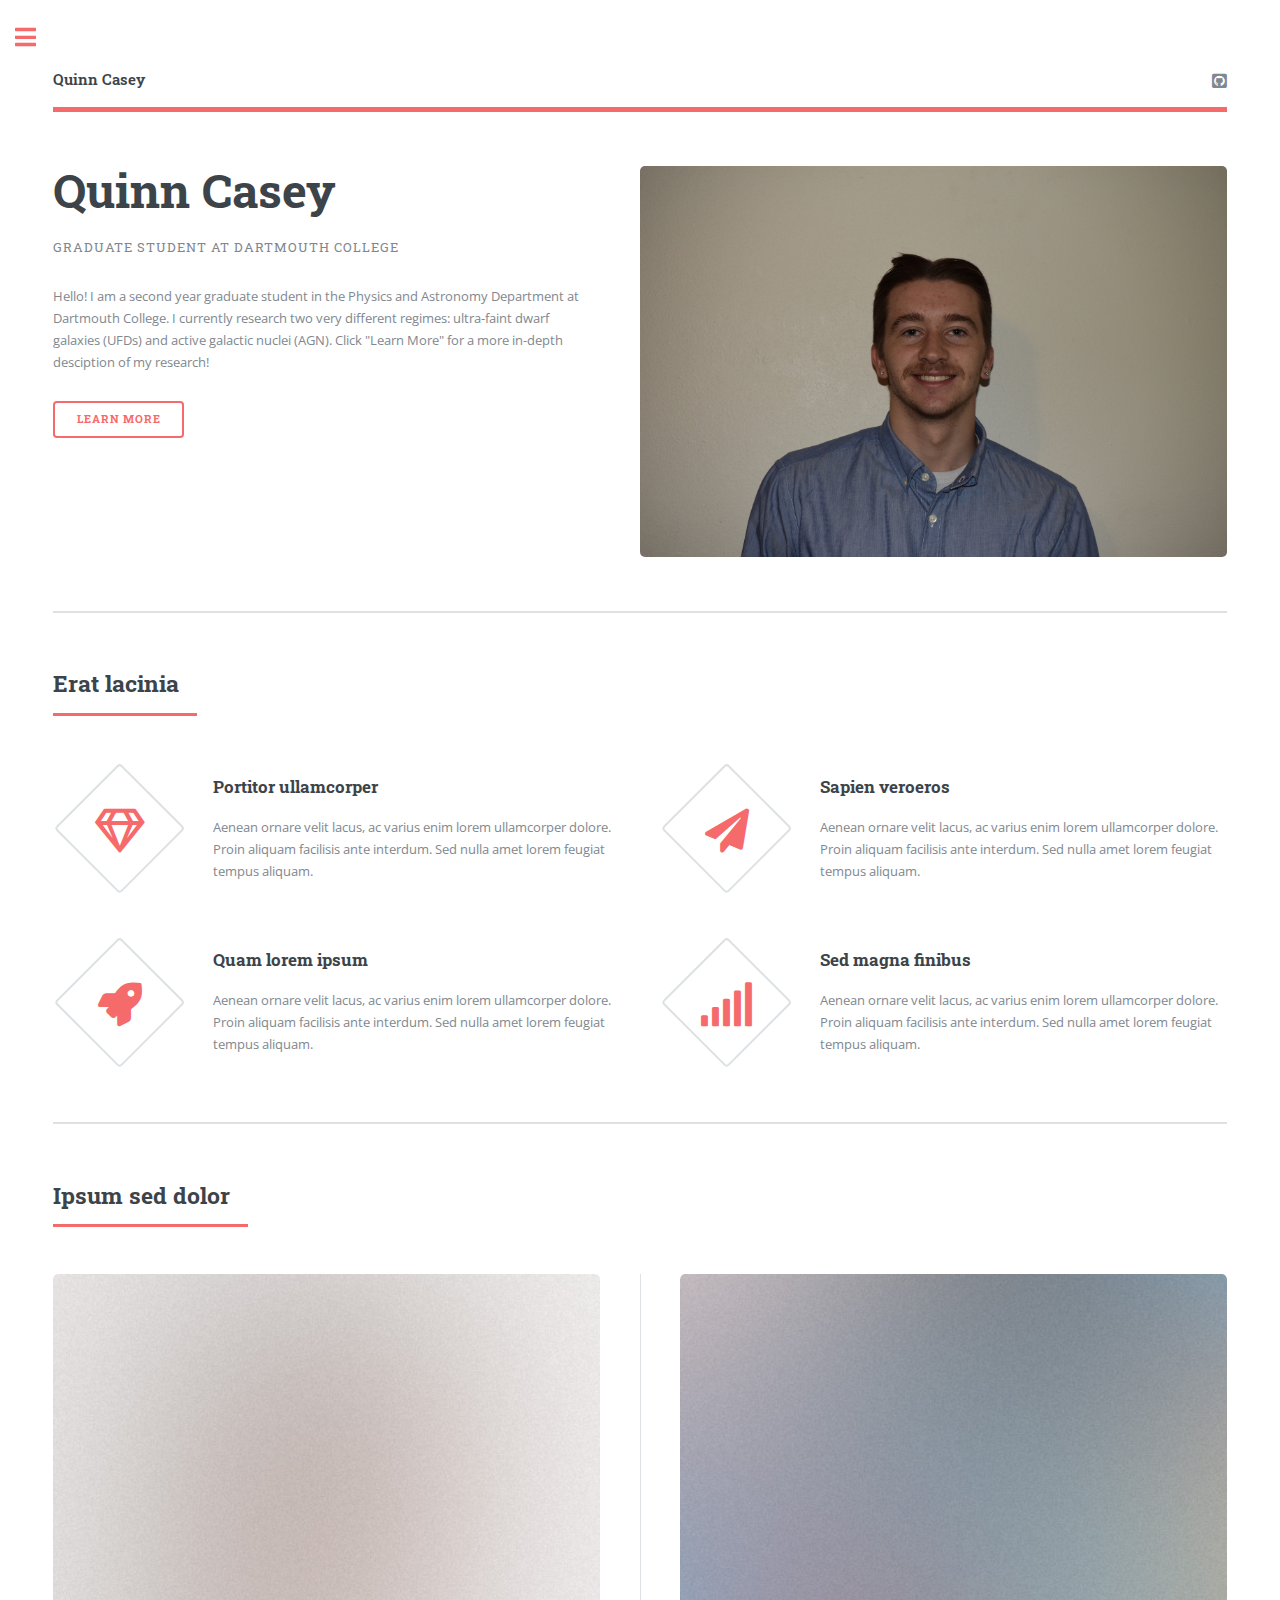
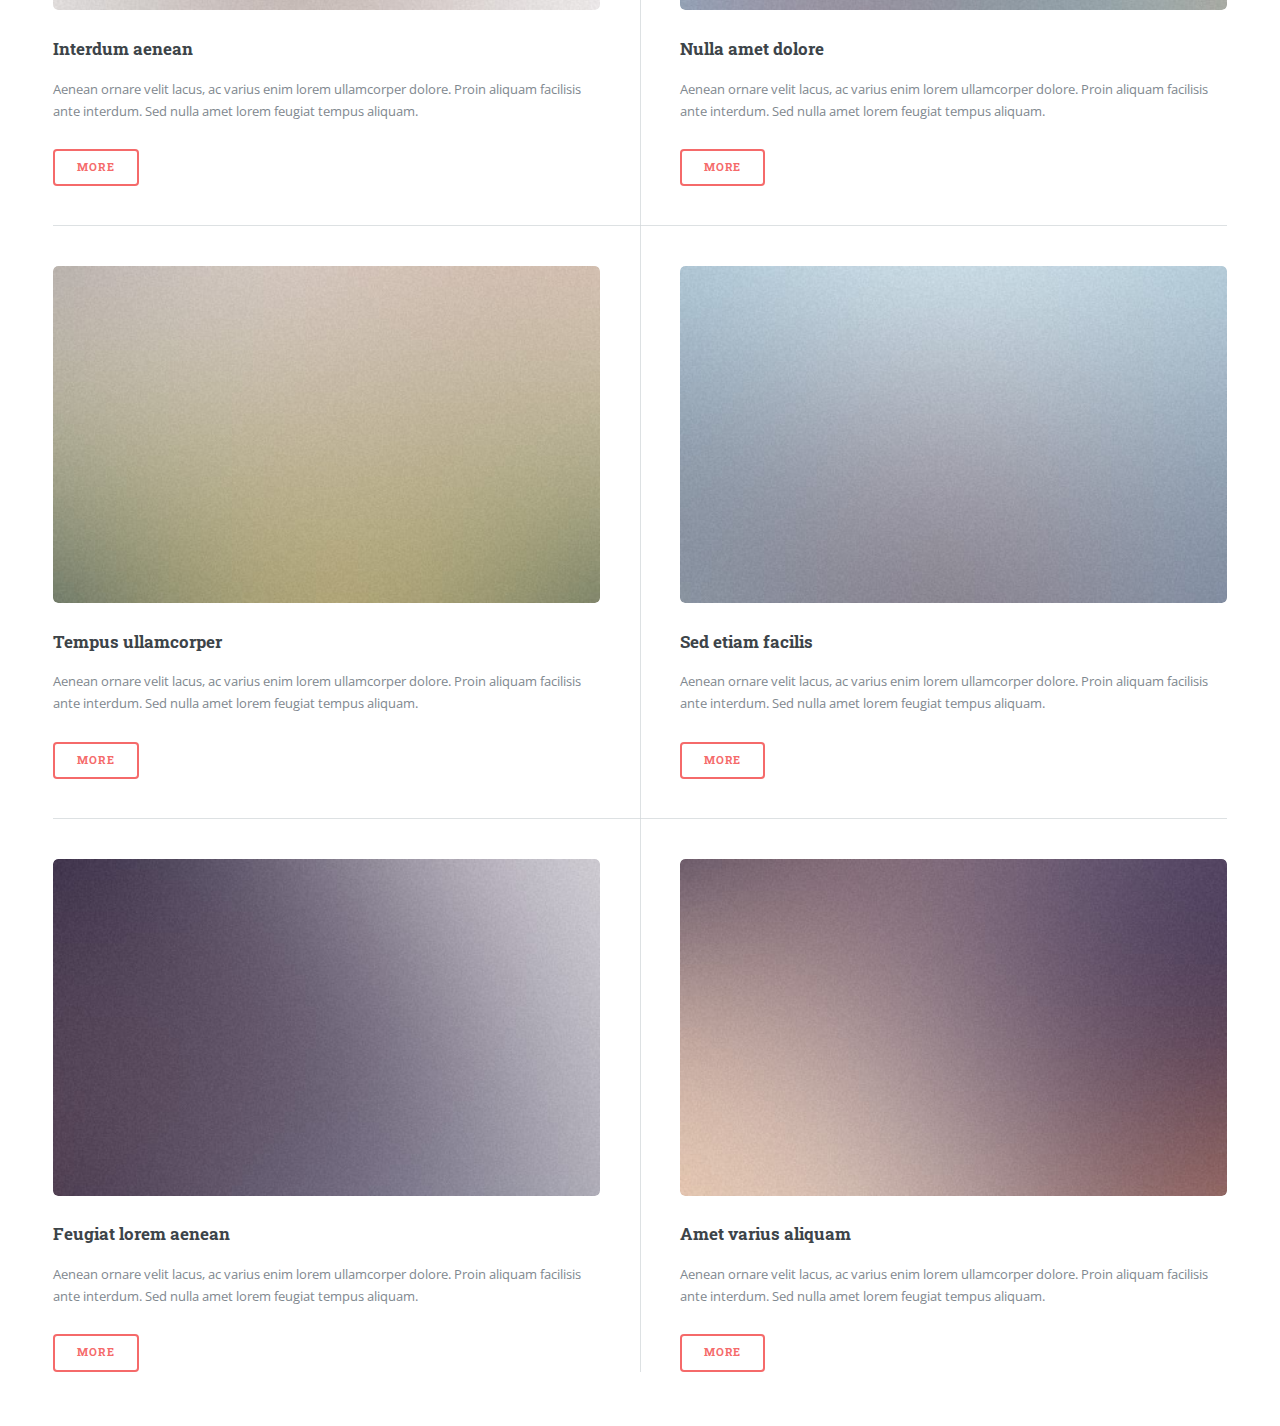
==== index.html @ 7b99c4bc "social buttons" ====
<!DOCTYPE HTML>
<!--
	Editorial by HTML5 UP
	html5up.net | @ajlkn
	Free for personal and commercial use under the CCA 3.0 license (html5up.net/license)
-->
<html>
	<head>
		<title>Editorial by HTML5 UP</title>
		<meta charset="utf-8" />
		<meta name="viewport" content="width=device-width, initial-scale=1, user-scalable=no" />
		<link rel="stylesheet" href="assets/css/main.css" />
	</head>
	<body class="is-preload">

		<!-- Wrapper -->
			<div id="wrapper">

				<!-- Main -->
					<div id="main">
						<div class="inner">

							<!-- Header -->
								<header id="header">
									<a href="index.html" class="logo"><strong>Quinn Casey</strong> </a>
									<ul class="icons">
										<li><a href="#" class="icon brands fa-github-square"><span class="label">Github</span></a></li>
									</ul>
								</header>

							<!-- Banner -->
								<section id="banner">
									<div class="content">
										<header>
											<h1>Quinn Casey<br />
											</h1>
											<p>Graduate Student at Dartmouth College</p>
										</header>
										<p>Hello! I am a second year graduate student in the Physics and Astronomy Department at Dartmouth College. I currently research two very different regimes: ultra-faint dwarf galaxies (UFDs) and active galactic nuclei (AGN). Click "Learn More" for a more in-depth desciption of my research!</p>
										<ul class="actions">
											<li><a href="#" class="button big">Learn More</a></li>
										</ul>
									</div>
									<span class="image object">
										<img src="images/DSC_0026.JPG" alt="" />
									</span>
								</section>

							<!-- Section -->
								<section>
									<header class="major">
										<h2>Erat lacinia</h2>
									</header>
									<div class="features">
										<article>
											<span class="icon fa-gem"></span>
											<div class="content">
												<h3>Portitor ullamcorper</h3>
												<p>Aenean ornare velit lacus, ac varius enim lorem ullamcorper dolore. Proin aliquam facilisis ante interdum. Sed nulla amet lorem feugiat tempus aliquam.</p>
											</div>
										</article>
										<article>
											<span class="icon solid fa-paper-plane"></span>
											<div class="content">
												<h3>Sapien veroeros</h3>
												<p>Aenean ornare velit lacus, ac varius enim lorem ullamcorper dolore. Proin aliquam facilisis ante interdum. Sed nulla amet lorem feugiat tempus aliquam.</p>
											</div>
										</article>
										<article>
											<span class="icon solid fa-rocket"></span>
											<div class="content">
												<h3>Quam lorem ipsum</h3>
												<p>Aenean ornare velit lacus, ac varius enim lorem ullamcorper dolore. Proin aliquam facilisis ante interdum. Sed nulla amet lorem feugiat tempus aliquam.</p>
											</div>
										</article>
										<article>
											<span class="icon solid fa-signal"></span>
											<div class="content">
												<h3>Sed magna finibus</h3>
												<p>Aenean ornare velit lacus, ac varius enim lorem ullamcorper dolore. Proin aliquam facilisis ante interdum. Sed nulla amet lorem feugiat tempus aliquam.</p>
											</div>
										</article>
									</div>
								</section>

							<!-- Section -->
								<section>
									<header class="major">
										<h2>Ipsum sed dolor</h2>
									</header>
									<div class="posts">
										<article>
											<a href="#" class="image"><img src="images/pic01.jpg" alt="" /></a>
											<h3>Interdum aenean</h3>
											<p>Aenean ornare velit lacus, ac varius enim lorem ullamcorper dolore. Proin aliquam facilisis ante interdum. Sed nulla amet lorem feugiat tempus aliquam.</p>
											<ul class="actions">
												<li><a href="#" class="button">More</a></li>
											</ul>
										</article>
										<article>
											<a href="#" class="image"><img src="images/pic02.jpg" alt="" /></a>
											<h3>Nulla amet dolore</h3>
											<p>Aenean ornare velit lacus, ac varius enim lorem ullamcorper dolore. Proin aliquam facilisis ante interdum. Sed nulla amet lorem feugiat tempus aliquam.</p>
											<ul class="actions">
												<li><a href="#" class="button">More</a></li>
											</ul>
										</article>
										<article>
											<a href="#" class="image"><img src="images/pic03.jpg" alt="" /></a>
											<h3>Tempus ullamcorper</h3>
											<p>Aenean ornare velit lacus, ac varius enim lorem ullamcorper dolore. Proin aliquam facilisis ante interdum. Sed nulla amet lorem feugiat tempus aliquam.</p>
											<ul class="actions">
												<li><a href="#" class="button">More</a></li>
											</ul>
										</article>
										<article>
											<a href="#" class="image"><img src="images/pic04.jpg" alt="" /></a>
											<h3>Sed etiam facilis</h3>
											<p>Aenean ornare velit lacus, ac varius enim lorem ullamcorper dolore. Proin aliquam facilisis ante interdum. Sed nulla amet lorem feugiat tempus aliquam.</p>
											<ul class="actions">
												<li><a href="#" class="button">More</a></li>
											</ul>
										</article>
										<article>
											<a href="#" class="image"><img src="images/pic05.jpg" alt="" /></a>
											<h3>Feugiat lorem aenean</h3>
											<p>Aenean ornare velit lacus, ac varius enim lorem ullamcorper dolore. Proin aliquam facilisis ante interdum. Sed nulla amet lorem feugiat tempus aliquam.</p>
											<ul class="actions">
												<li><a href="#" class="button">More</a></li>
											</ul>
										</article>
										<article>
											<a href="#" class="image"><img src="images/pic06.jpg" alt="" /></a>
											<h3>Amet varius aliquam</h3>
											<p>Aenean ornare velit lacus, ac varius enim lorem ullamcorper dolore. Proin aliquam facilisis ante interdum. Sed nulla amet lorem feugiat tempus aliquam.</p>
											<ul class="actions">
												<li><a href="#" class="button">More</a></li>
											</ul>
										</article>
									</div>
								</section>

						</div>
					</div>

				<!-- Sidebar -->
					<div id="sidebar">
						<div class="inner">

							<!-- Search -->
								<section id="search" class="alt">
									<form method="post" action="#">
										<input type="text" name="query" id="query" placeholder="Search" />
									</form>
								</section>

							<!-- Menu -->
								<nav id="menu">
									<header class="major">
										<h2>Menu</h2>
									</header>
									<ul>
										<li><a href="index.html">Homepage</a></li>
										<li><a href="generic.html">Generic</a></li>
										<li><a href="elements.html">Elements</a></li>
										<li>
											<span class="opener">Submenu</span>
											<ul>
												<li><a href="#">Lorem Dolor</a></li>
												<li><a href="#">Ipsum Adipiscing</a></li>
												<li><a href="#">Tempus Magna</a></li>
												<li><a href="#">Feugiat Veroeros</a></li>
											</ul>
										</li>
										<li><a href="#">Etiam Dolore</a></li>
										<li><a href="#">Adipiscing</a></li>
										<li>
											<span class="opener">Another Submenu</span>
											<ul>
												<li><a href="#">Lorem Dolor</a></li>
												<li><a href="#">Ipsum Adipiscing</a></li>
												<li><a href="#">Tempus Magna</a></li>
												<li><a href="#">Feugiat Veroeros</a></li>
											</ul>
										</li>
										<li><a href="#">Maximus Erat</a></li>
										<li><a href="#">Sapien Mauris</a></li>
										<li><a href="#">Amet Lacinia</a></li>
									</ul>
								</nav>

							<!-- Section -->
								<section>
									<header class="major">
										<h2>Ante interdum</h2>
									</header>
									<div class="mini-posts">
										<article>
											<a href="#" class="image"><img src="images/pic07.jpg" alt="" /></a>
											<p>Aenean ornare velit lacus, ac varius enim lorem ullamcorper dolore aliquam.</p>
										</article>
										<article>
											<a href="#" class="image"><img src="images/pic08.jpg" alt="" /></a>
											<p>Aenean ornare velit lacus, ac varius enim lorem ullamcorper dolore aliquam.</p>
										</article>
										<article>
											<a href="#" class="image"><img src="images/pic09.jpg" alt="" /></a>
											<p>Aenean ornare velit lacus, ac varius enim lorem ullamcorper dolore aliquam.</p>
										</article>
									</div>
									<ul class="actions">
										<li><a href="#" class="button">More</a></li>
									</ul>
								</section>

							<!-- Section -->
								<section>
									<header class="major">
										<h2>Get in touch</h2>
									</header>
									<p>Sed varius enim lorem ullamcorper dolore aliquam aenean ornare velit lacus, ac varius enim lorem ullamcorper dolore. Proin sed aliquam facilisis ante interdum. Sed nulla amet lorem feugiat tempus aliquam.</p>
									<ul class="contact">
										<li class="icon solid fa-envelope"><a href="#">information@untitled.tld</a></li>
										<li class="icon solid fa-phone">(000) 000-0000</li>
										<li class="icon solid fa-home">1234 Somewhere Road #8254<br />
										Nashville, TN 00000-0000</li>
									</ul>
								</section>

							<!-- Footer -->
								<footer id="footer">
									<p class="copyright">&copy; Untitled. All rights reserved. Demo Images: <a href="https://unsplash.com">Unsplash</a>. Design: <a href="https://html5up.net">HTML5 UP</a>.</p>
								</footer>

						</div>
					</div>

			</div>

		<!-- Scripts -->
			<script src="assets/js/jquery.min.js"></script>
			<script src="assets/js/browser.min.js"></script>
			<script src="assets/js/breakpoints.min.js"></script>
			<script src="assets/js/util.js"></script>
			<script src="assets/js/main.js"></script>

	</body>
</html>
---- assets/css/main.css ----
@import url(fontawesome-all.min.css);
@import url("https://fonts.googleapis.com/css?family=Open+Sans:400,600,400italic,600italic|Roboto+Slab:400,700");
/*
	Editorial by HTML5 UP
	html5up.net | @ajlkn
	Free for personal and commercial use under the CCA 3.0 license (html5up.net/license)
*/
html, body, div, span, applet, object,
iframe, h1, h2, h3, h4, h5, h6, p, blockquote,
pre, a, abbr, acronym, address, big, cite,
code, del, dfn, em, img, ins, kbd, q, s, samp,
small, strike, strong, sub, sup, tt, var, b,
u, i, center, dl, dt, dd, ol, ul, li, fieldset,
form, label, legend, table, caption, tbody,
tfoot, thead, tr, th, td, article, aside,
canvas, details, embed, figure, figcaption,
footer, header, hgroup, menu, nav, output, ruby,
section, summary, time, mark, audio, video {
  margin: 0;
  padding: 0;
  border: 0;
  font-size: 100%;
  font: inherit;
  vertical-align: baseline; }

article, aside, details, figcaption, figure,
footer, header, hgroup, menu, nav, section {
  display: block; }

body {
  line-height: 1; }

ol, ul {
  list-style: none; }

blockquote, q {
  quotes: none; }
  blockquote:before, blockquote:after, q:before, q:after {
    content: '';
    content: none; }

table {
  border-collapse: collapse;
  border-spacing: 0; }

body {
  -webkit-text-size-adjust: none; }

mark {
  background-color: transparent;
  color: inherit; }

input::-moz-focus-inner {
  border: 0;
  padding: 0; }

input, select, textarea {
  -moz-appearance: none;
  -webkit-appearance: none;
  -ms-appearance: none;
  appearance: none; }

/* Basic */
@-ms-viewport {
  width: device-width; }

body {
  -ms-overflow-style: scrollbar; }

@media screen and (max-width: 480px) {
  html, body {
    min-width: 320px; } }

html {
  box-sizing: border-box; }

*, *:before, *:after {
  box-sizing: inherit; }

body {
  background: #ffffff; }
  body.is-preload *, body.is-preload *:before, body.is-preload *:after, body.is-resizing *, body.is-resizing *:before, body.is-resizing *:after {
    -moz-animation: none !important;
    -webkit-animation: none !important;
    -ms-animation: none !important;
    animation: none !important;
    -moz-transition: none !important;
    -webkit-transition: none !important;
    -ms-transition: none !important;
    transition: none !important; }

/* Type */
body, input, select, textarea {
  color: #7f888f;
  font-family: "Open Sans", sans-serif;
  font-size: 13pt;
  font-weight: 400;
  line-height: 1.65; }
  @media screen and (max-width: 1680px) {
    body, input, select, textarea {
      font-size: 11pt; } }
  @media screen and (max-width: 1280px) {
    body, input, select, textarea {
      font-size: 10pt; } }
  @media screen and (max-width: 360px) {
    body, input, select, textarea {
      font-size: 9pt; } }

a {
  -moz-transition: color 0.2s ease-in-out, border-bottom-color 0.2s ease-in-out;
  -webkit-transition: color 0.2s ease-in-out, border-bottom-color 0.2s ease-in-out;
  -ms-transition: color 0.2s ease-in-out, border-bottom-color 0.2s ease-in-out;
  transition: color 0.2s ease-in-out, border-bottom-color 0.2s ease-in-out;
  border-bottom: dotted 1px;
  color: #f56a6a;
  text-decoration: none; }
  a:hover {
    border-bottom-color: #f56a6a;
    color: #f56a6a !important; }
    a:hover strong {
      color: inherit; }

strong, b {
  color: #3d4449;
  font-weight: 600; }

em, i {
  font-style: italic; }

p {
  margin: 0 0 2em 0; }

h1, h2, h3, h4, h5, h6 {
  color: #3d4449;
  font-family: "Roboto Slab", serif;
  font-weight: 700;
  line-height: 1.5;
  margin: 0 0 1em 0; }
  h1 a, h2 a, h3 a, h4 a, h5 a, h6 a {
    color: inherit;
    text-decoration: none;
    border-bottom: 0; }

h1 {
  font-size: 4em;
  margin: 0 0 0.5em 0;
  line-height: 1.3; }

h2 {
  font-size: 1.75em; }

h3 {
  font-size: 1.25em; }

h4 {
  font-size: 1.1em; }

h5 {
  font-size: 0.9em; }

h6 {
  font-size: 0.7em; }

@media screen and (max-width: 1680px) {
  h1 {
    font-size: 3.5em; } }

@media screen and (max-width: 980px) {
  h1 {
    font-size: 3.25em; } }

@media screen and (max-width: 736px) {
  h1 {
    font-size: 2em;
    line-height: 1.4; }
  h2 {
    font-size: 1.5em; } }

sub {
  font-size: 0.8em;
  position: relative;
  top: 0.5em; }

sup {
  font-size: 0.8em;
  position: relative;
  top: -0.5em; }

blockquote {
  border-left: solid 3px rgba(210, 215, 217, 0.75);
  font-style: italic;
  margin: 0 0 2em 0;
  padding: 0.5em 0 0.5em 2em; }

code {
  background: rgba(230, 235, 237, 0.25);
  border-radius: 0.375em;
  border: solid 1px rgba(210, 215, 217, 0.75);
  font-family: "Courier New", monospace;
  font-size: 0.9em;
  margin: 0 0.25em;
  padding: 0.25em 0.65em; }

pre {
  -webkit-overflow-scrolling: touch;
  font-family: "Courier New", monospace;
  font-size: 0.9em;
  margin: 0 0 2em 0; }
  pre code {
    display: block;
    line-height: 1.75;
    padding: 1em 1.5em;
    overflow-x: auto; }

hr {
  border: 0;
  border-bottom: solid 1px rgba(210, 215, 217, 0.75);
  margin: 2em 0; }
  hr.major {
    margin: 3em 0; }

.align-left {
  text-align: left; }

.align-center {
  text-align: center; }

.align-right {
  text-align: right; }

/* Row */
.row {
  display: flex;
  flex-wrap: wrap;
  box-sizing: border-box;
  align-items: stretch; }
  .row > * {
    box-sizing: border-box; }
  .row.gtr-uniform > * > :last-child {
    margin-bottom: 0; }
  .row.aln-left {
    justify-content: flex-start; }
  .row.aln-center {
    justify-content: center; }
  .row.aln-right {
    justify-content: flex-end; }
  .row.aln-top {
    align-items: flex-start; }
  .row.aln-middle {
    align-items: center; }
  .row.aln-bottom {
    align-items: flex-end; }
  .row > .imp {
    order: -1; }
  .row > .col-1 {
    width: 8.33333%; }
  .row > .off-1 {
    margin-left: 8.33333%; }
  .row > .col-2 {
    width: 16.66667%; }
  .row > .off-2 {
    margin-left: 16.66667%; }
  .row > .col-3 {
    width: 25%; }
  .row > .off-3 {
    margin-left: 25%; }
  .row > .col-4 {
    width: 33.33333%; }
  .row > .off-4 {
    margin-left: 33.33333%; }
  .row > .col-5 {
    width: 41.66667%; }
  .row > .off-5 {
    margin-left: 41.66667%; }
  .row > .col-6 {
    width: 50%; }
  .row > .off-6 {
    margin-left: 50%; }
  .row > .col-7 {
    width: 58.33333%; }
  .row > .off-7 {
    margin-left: 58.33333%; }
  .row > .col-8 {
    width: 66.66667%; }
  .row > .off-8 {
    margin-left: 66.66667%; }
  .row > .col-9 {
    width: 75%; }
  .row > .off-9 {
    margin-left: 75%; }
  .row > .col-10 {
    width: 83.33333%; }
  .row > .off-10 {
    margin-left: 83.33333%; }
  .row > .col-11 {
    width: 91.66667%; }
  .row > .off-11 {
    margin-left: 91.66667%; }
  .row > .col-12 {
    width: 100%; }
  .row > .off-12 {
    margin-left: 100%; }
  .row.gtr-0 {
    margin-top: 0;
    margin-left: 0em; }
    .row.gtr-0 > * {
      padding: 0 0 0 0em; }
    .row.gtr-0.gtr-uniform {
      margin-top: 0em; }
      .row.gtr-0.gtr-uniform > * {
        padding-top: 0em; }
  .row.gtr-25 {
    margin-top: 0;
    margin-left: -0.375em; }
    .row.gtr-25 > * {
      padding: 0 0 0 0.375em; }
    .row.gtr-25.gtr-uniform {
      margin-top: -0.375em; }
      .row.gtr-25.gtr-uniform > * {
        padding-top: 0.375em; }
  .row.gtr-50 {
    margin-top: 0;
    margin-left: -0.75em; }
    .row.gtr-50 > * {
      padding: 0 0 0 0.75em; }
    .row.gtr-50.gtr-uniform {
      margin-top: -0.75em; }
      .row.gtr-50.gtr-uniform > * {
        padding-top: 0.75em; }
  .row {
    margin-top: 0;
    margin-left: -1.5em; }
    .row > * {
      padding: 0 0 0 1.5em; }
    .row.gtr-uniform {
      margin-top: -1.5em; }
      .row.gtr-uniform > * {
        padding-top: 1.5em; }
  .row.gtr-150 {
    margin-top: 0;
    margin-left: -2.25em; }
    .row.gtr-150 > * {
      padding: 0 0 0 2.25em; }
    .row.gtr-150.gtr-uniform {
      margin-top: -2.25em; }
      .row.gtr-150.gtr-uniform > * {
        padding-top: 2.25em; }
  .row.gtr-200 {
    margin-top: 0;
    margin-left: -3em; }
    .row.gtr-200 > * {
      padding: 0 0 0 3em; }
    .row.gtr-200.gtr-uniform {
      margin-top: -3em; }
      .row.gtr-200.gtr-uniform > * {
        padding-top: 3em; }
  @media screen and (max-width: 1680px) {
    .row {
      display: flex;
      flex-wrap: wrap;
      box-sizing: border-box;
      align-items: stretch; }
      .row > * {
        box-sizing: border-box; }
      .row.gtr-uniform > * > :last-child {
        margin-bottom: 0; }
      .row.aln-left {
        justify-content: flex-start; }
      .row.aln-center {
        justify-content: center; }
      .row.aln-right {
        justify-content: flex-end; }
      .row.aln-top {
        align-items: flex-start; }
      .row.aln-middle {
        align-items: center; }
      .row.aln-bottom {
        align-items: flex-end; }
      .row > .imp-xlarge {
        order: -1; }
      .row > .col-1-xlarge {
        width: 8.33333%; }
      .row > .off-1-xlarge {
        margin-left: 8.33333%; }
      .row > .col-2-xlarge {
        width: 16.66667%; }
      .row > .off-2-xlarge {
        margin-left: 16.66667%; }
      .row > .col-3-xlarge {
        width: 25%; }
      .row > .off-3-xlarge {
        margin-left: 25%; }
      .row > .col-4-xlarge {
        width: 33.33333%; }
      .row > .off-4-xlarge {
        margin-left: 33.33333%; }
      .row > .col-5-xlarge {
        width: 41.66667%; }
      .row > .off-5-xlarge {
        margin-left: 41.66667%; }
      .row > .col-6-xlarge {
        width: 50%; }
      .row > .off-6-xlarge {
        margin-left: 50%; }
      .row > .col-7-xlarge {
        width: 58.33333%; }
      .row > .off-7-xlarge {
        margin-left: 58.33333%; }
      .row > .col-8-xlarge {
        width: 66.66667%; }
      .row > .off-8-xlarge {
        margin-left: 66.66667%; }
      .row > .col-9-xlarge {
        width: 75%; }
      .row > .off-9-xlarge {
        margin-left: 75%; }
      .row > .col-10-xlarge {
        width: 83.33333%; }
      .row > .off-10-xlarge {
        margin-left: 83.33333%; }
      .row > .col-11-xlarge {
        width: 91.66667%; }
      .row > .off-11-xlarge {
        margin-left: 91.66667%; }
      .row > .col-12-xlarge {
        width: 100%; }
      .row > .off-12-xlarge {
        margin-left: 100%; }
      .row.gtr-0 {
        margin-top: 0;
        margin-left: 0em; }
        .row.gtr-0 > * {
          padding: 0 0 0 0em; }
        .row.gtr-0.gtr-uniform {
          margin-top: 0em; }
          .row.gtr-0.gtr-uniform > * {
            padding-top: 0em; }
      .row.gtr-25 {
        margin-top: 0;
        margin-left: -0.375em; }
        .row.gtr-25 > * {
          padding: 0 0 0 0.375em; }
        .row.gtr-25.gtr-uniform {
          margin-top: -0.375em; }
          .row.gtr-25.gtr-uniform > * {
            padding-top: 0.375em; }
      .row.gtr-50 {
        margin-top: 0;
        margin-left: -0.75em; }
        .row.gtr-50 > * {
          padding: 0 0 0 0.75em; }
        .row.gtr-50.gtr-uniform {
          margin-top: -0.75em; }
          .row.gtr-50.gtr-uniform > * {
            padding-top: 0.75em; }
      .row {
        margin-top: 0;
        margin-left: -1.5em; }
        .row > * {
          padding: 0 0 0 1.5em; }
        .row.gtr-uniform {
          margin-top: -1.5em; }
          .row.gtr-uniform > * {
            padding-top: 1.5em; }
      .row.gtr-150 {
        margin-top: 0;
        margin-left: -2.25em; }
        .row.gtr-150 > * {
          padding: 0 0 0 2.25em; }
        .row.gtr-150.gtr-uniform {
          margin-top: -2.25em; }
          .row.gtr-150.gtr-uniform > * {
            padding-top: 2.25em; }
      .row.gtr-200 {
        margin-top: 0;
        margin-left: -3em; }
        .row.gtr-200 > * {
          padding: 0 0 0 3em; }
        .row.gtr-200.gtr-uniform {
          margin-top: -3em; }
          .row.gtr-200.gtr-uniform > * {
            padding-top: 3em; } }
  @media screen and (max-width: 1280px) {
    .row {
      display: flex;
      flex-wrap: wrap;
      box-sizing: border-box;
      align-items: stretch; }
      .row > * {
        box-sizing: border-box; }
      .row.gtr-uniform > * > :last-child {
        margin-bottom: 0; }
      .row.aln-left {
        justify-content: flex-start; }
      .row.aln-center {
        justify-content: center; }
      .row.aln-right {
        justify-content: flex-end; }
      .row.aln-top {
        align-items: flex-start; }
      .row.aln-middle {
        align-items: center; }
      .row.aln-bottom {
        align-items: flex-end; }
      .row > .imp-large {
        order: -1; }
      .row > .col-1-large {
        width: 8.33333%; }
      .row > .off-1-large {
        margin-left: 8.33333%; }
      .row > .col-2-large {
        width: 16.66667%; }
      .row > .off-2-large {
        margin-left: 16.66667%; }
      .row > .col-3-large {
        width: 25%; }
      .row > .off-3-large {
        margin-left: 25%; }
      .row > .col-4-large {
        width: 33.33333%; }
      .row > .off-4-large {
        margin-left: 33.33333%; }
      .row > .col-5-large {
        width: 41.66667%; }
      .row > .off-5-large {
        margin-left: 41.66667%; }
      .row > .col-6-large {
        width: 50%; }
      .row > .off-6-large {
        margin-left: 50%; }
      .row > .col-7-large {
        width: 58.33333%; }
      .row > .off-7-large {
        margin-left: 58.33333%; }
      .row > .col-8-large {
        width: 66.66667%; }
      .row > .off-8-large {
        margin-left: 66.66667%; }
      .row > .col-9-large {
        width: 75%; }
      .row > .off-9-large {
        margin-left: 75%; }
      .row > .col-10-large {
        width: 83.33333%; }
      .row > .off-10-large {
        margin-left: 83.33333%; }
      .row > .col-11-large {
        width: 91.66667%; }
      .row > .off-11-large {
        margin-left: 91.66667%; }
      .row > .col-12-large {
        width: 100%; }
      .row > .off-12-large {
        margin-left: 100%; }
      .row.gtr-0 {
        margin-top: 0;
        margin-left: 0em; }
        .row.gtr-0 > * {
          padding: 0 0 0 0em; }
        .row.gtr-0.gtr-uniform {
          margin-top: 0em; }
          .row.gtr-0.gtr-uniform > * {
            padding-top: 0em; }
      .row.gtr-25 {
        margin-top: 0;
        margin-left: -0.375em; }
        .row.gtr-25 > * {
          padding: 0 0 0 0.375em; }
        .row.gtr-25.gtr-uniform {
          margin-top: -0.375em; }
          .row.gtr-25.gtr-uniform > * {
            padding-top: 0.375em; }
      .row.gtr-50 {
        margin-top: 0;
        margin-left: -0.75em; }
        .row.gtr-50 > * {
          padding: 0 0 0 0.75em; }
        .row.gtr-50.gtr-uniform {
          margin-top: -0.75em; }
          .row.gtr-50.gtr-uniform > * {
            padding-top: 0.75em; }
      .row {
        margin-top: 0;
        margin-left: -1.5em; }
        .row > * {
          padding: 0 0 0 1.5em; }
        .row.gtr-uniform {
          margin-top: -1.5em; }
          .row.gtr-uniform > * {
            padding-top: 1.5em; }
      .row.gtr-150 {
        margin-top: 0;
        margin-left: -2.25em; }
        .row.gtr-150 > * {
          padding: 0 0 0 2.25em; }
        .row.gtr-150.gtr-uniform {
          margin-top: -2.25em; }
          .row.gtr-150.gtr-uniform > * {
            padding-top: 2.25em; }
      .row.gtr-200 {
        margin-top: 0;
        margin-left: -3em; }
        .row.gtr-200 > * {
          padding: 0 0 0 3em; }
        .row.gtr-200.gtr-uniform {
          margin-top: -3em; }
          .row.gtr-200.gtr-uniform > * {
            padding-top: 3em; } }
  @media screen and (max-width: 980px) {
    .row {
      display: flex;
      flex-wrap: wrap;
      box-sizing: border-box;
      align-items: stretch; }
      .row > * {
        box-sizing: border-box; }
      .row.gtr-uniform > * > :last-child {
        margin-bottom: 0; }
      .row.aln-left {
        justify-content: flex-start; }
      .row.aln-center {
        justify-content: center; }
      .row.aln-right {
        justify-content: flex-end; }
      .row.aln-top {
        align-items: flex-start; }
      .row.aln-middle {
        align-items: center; }
      .row.aln-bottom {
        align-items: flex-end; }
      .row > .imp-medium {
        order: -1; }
      .row > .col-1-medium {
        width: 8.33333%; }
      .row > .off-1-medium {
        margin-left: 8.33333%; }
      .row > .col-2-medium {
        width: 16.66667%; }
      .row > .off-2-medium {
        margin-left: 16.66667%; }
      .row > .col-3-medium {
        width: 25%; }
      .row > .off-3-medium {
        margin-left: 25%; }
      .row > .col-4-medium {
        width: 33.33333%; }
      .row > .off-4-medium {
        margin-left: 33.33333%; }
      .row > .col-5-medium {
        width: 41.66667%; }
      .row > .off-5-medium {
        margin-left: 41.66667%; }
      .row > .col-6-medium {
        width: 50%; }
      .row > .off-6-medium {
        margin-left: 50%; }
      .row > .col-7-medium {
        width: 58.33333%; }
      .row > .off-7-medium {
        margin-left: 58.33333%; }
      .row > .col-8-medium {
        width: 66.66667%; }
      .row > .off-8-medium {
        margin-left: 66.66667%; }
      .row > .col-9-medium {
        width: 75%; }
      .row > .off-9-medium {
        margin-left: 75%; }
      .row > .col-10-medium {
        width: 83.33333%; }
      .row > .off-10-medium {
        margin-left: 83.33333%; }
      .row > .col-11-medium {
        width: 91.66667%; }
      .row > .off-11-medium {
        margin-left: 91.66667%; }
      .row > .col-12-medium {
        width: 100%; }
      .row > .off-12-medium {
        margin-left: 100%; }
      .row.gtr-0 {
        margin-top: 0;
        margin-left: 0em; }
        .row.gtr-0 > * {
          padding: 0 0 0 0em; }
        .row.gtr-0.gtr-uniform {
          margin-top: 0em; }
          .row.gtr-0.gtr-uniform > * {
            padding-top: 0em; }
      .row.gtr-25 {
        margin-top: 0;
        margin-left: -0.375em; }
        .row.gtr-25 > * {
          padding: 0 0 0 0.375em; }
        .row.gtr-25.gtr-uniform {
          margin-top: -0.375em; }
          .row.gtr-25.gtr-uniform > * {
            padding-top: 0.375em; }
      .row.gtr-50 {
        margin-top: 0;
        margin-left: -0.75em; }
        .row.gtr-50 > * {
          padding: 0 0 0 0.75em; }
        .row.gtr-50.gtr-uniform {
          margin-top: -0.75em; }
          .row.gtr-50.gtr-uniform > * {
            padding-top: 0.75em; }
      .row {
        margin-top: 0;
        margin-left: -1.5em; }
        .row > * {
          padding: 0 0 0 1.5em; }
        .row.gtr-uniform {
          margin-top: -1.5em; }
          .row.gtr-uniform > * {
            padding-top: 1.5em; }
      .row.gtr-150 {
        margin-top: 0;
        margin-left: -2.25em; }
        .row.gtr-150 > * {
          padding: 0 0 0 2.25em; }
        .row.gtr-150.gtr-uniform {
          margin-top: -2.25em; }
          .row.gtr-150.gtr-uniform > * {
            padding-top: 2.25em; }
      .row.gtr-200 {
        margin-top: 0;
        margin-left: -3em; }
        .row.gtr-200 > * {
          padding: 0 0 0 3em; }
        .row.gtr-200.gtr-uniform {
          margin-top: -3em; }
          .row.gtr-200.gtr-uniform > * {
            padding-top: 3em; } }
  @media screen and (max-width: 736px) {
    .row {
      display: flex;
      flex-wrap: wrap;
      box-sizing: border-box;
      align-items: stretch; }
      .row > * {
        box-sizing: border-box; }
      .row.gtr-uniform > * > :last-child {
        margin-bottom: 0; }
      .row.aln-left {
        justify-content: flex-start; }
      .row.aln-center {
        justify-content: center; }
      .row.aln-right {
        justify-content: flex-end; }
      .row.aln-top {
        align-items: flex-start; }
      .row.aln-middle {
        align-items: center; }
      .row.aln-bottom {
        align-items: flex-end; }
      .row > .imp-small {
        order: -1; }
      .row > .col-1-small {
        width: 8.33333%; }
      .row > .off-1-small {
        margin-left: 8.33333%; }
      .row > .col-2-small {
        width: 16.66667%; }
      .row > .off-2-small {
        margin-left: 16.66667%; }
      .row > .col-3-small {
        width: 25%; }
      .row > .off-3-small {
        margin-left: 25%; }
      .row > .col-4-small {
        width: 33.33333%; }
      .row > .off-4-small {
        margin-left: 33.33333%; }
      .row > .col-5-small {
        width: 41.66667%; }
      .row > .off-5-small {
        margin-left: 41.66667%; }
      .row > .col-6-small {
        width: 50%; }
      .row > .off-6-small {
        margin-left: 50%; }
      .row > .col-7-small {
        width: 58.33333%; }
      .row > .off-7-small {
        margin-left: 58.33333%; }
      .row > .col-8-small {
        width: 66.66667%; }
      .row > .off-8-small {
        margin-left: 66.66667%; }
      .row > .col-9-small {
        width: 75%; }
      .row > .off-9-small {
        margin-left: 75%; }
      .row > .col-10-small {
        width: 83.33333%; }
      .row > .off-10-small {
        margin-left: 83.33333%; }
      .row > .col-11-small {
        width: 91.66667%; }
      .row > .off-11-small {
        margin-left: 91.66667%; }
      .row > .col-12-small {
        width: 100%; }
      .row > .off-12-small {
        margin-left: 100%; }
      .row.gtr-0 {
        margin-top: 0;
        margin-left: 0em; }
        .row.gtr-0 > * {
          padding: 0 0 0 0em; }
        .row.gtr-0.gtr-uniform {
          margin-top: 0em; }
          .row.gtr-0.gtr-uniform > * {
            padding-top: 0em; }
      .row.gtr-25 {
        margin-top: 0;
        margin-left: -0.375em; }
        .row.gtr-25 > * {
          padding: 0 0 0 0.375em; }
        .row.gtr-25.gtr-uniform {
          margin-top: -0.375em; }
          .row.gtr-25.gtr-uniform > * {
            padding-top: 0.375em; }
      .row.gtr-50 {
        margin-top: 0;
        margin-left: -0.75em; }
        .row.gtr-50 > * {
          padding: 0 0 0 0.75em; }
        .row.gtr-50.gtr-uniform {
          margin-top: -0.75em; }
          .row.gtr-50.gtr-uniform > * {
            padding-top: 0.75em; }
      .row {
        margin-top: 0;
        margin-left: -1.5em; }
        .row > * {
          padding: 0 0 0 1.5em; }
        .row.gtr-uniform {
          margin-top: -1.5em; }
          .row.gtr-uniform > * {
            padding-top: 1.5em; }
      .row.gtr-150 {
        margin-top: 0;
        margin-left: -2.25em; }
        .row.gtr-150 > * {
          padding: 0 0 0 2.25em; }
        .row.gtr-150.gtr-uniform {
          margin-top: -2.25em; }
          .row.gtr-150.gtr-uniform > * {
            padding-top: 2.25em; }
      .row.gtr-200 {
        margin-top: 0;
        margin-left: -3em; }
        .row.gtr-200 > * {
          padding: 0 0 0 3em; }
        .row.gtr-200.gtr-uniform {
          margin-top: -3em; }
          .row.gtr-200.gtr-uniform > * {
            padding-top: 3em; } }
  @media screen and (max-width: 480px) {
    .row {
      display: flex;
      flex-wrap: wrap;
      box-sizing: border-box;
      align-items: stretch; }
      .row > * {
        box-sizing: border-box; }
      .row.gtr-uniform > * > :last-child {
        margin-bottom: 0; }
      .row.aln-left {
        justify-content: flex-start; }
      .row.aln-center {
        justify-content: center; }
      .row.aln-right {
        justify-content: flex-end; }
      .row.aln-top {
        align-items: flex-start; }
      .row.aln-middle {
        align-items: center; }
      .row.aln-bottom {
        align-items: flex-end; }
      .row > .imp-xsmall {
        order: -1; }
      .row > .col-1-xsmall {
        width: 8.33333%; }
      .row > .off-1-xsmall {
        margin-left: 8.33333%; }
      .row > .col-2-xsmall {
        width: 16.66667%; }
      .row > .off-2-xsmall {
        margin-left: 16.66667%; }
      .row > .col-3-xsmall {
        width: 25%; }
      .row > .off-3-xsmall {
        margin-left: 25%; }
      .row > .col-4-xsmall {
        width: 33.33333%; }
      .row > .off-4-xsmall {
        margin-left: 33.33333%; }
      .row > .col-5-xsmall {
        width: 41.66667%; }
      .row > .off-5-xsmall {
        margin-left: 41.66667%; }
      .row > .col-6-xsmall {
        width: 50%; }
      .row > .off-6-xsmall {
        margin-left: 50%; }
      .row > .col-7-xsmall {
        width: 58.33333%; }
      .row > .off-7-xsmall {
        margin-left: 58.33333%; }
      .row > .col-8-xsmall {
        width: 66.66667%; }
      .row > .off-8-xsmall {
        margin-left: 66.66667%; }
      .row > .col-9-xsmall {
        width: 75%; }
      .row > .off-9-xsmall {
        margin-left: 75%; }
      .row > .col-10-xsmall {
        width: 83.33333%; }
      .row > .off-10-xsmall {
        margin-left: 83.33333%; }
      .row > .col-11-xsmall {
        width: 91.66667%; }
      .row > .off-11-xsmall {
        margin-left: 91.66667%; }
      .row > .col-12-xsmall {
        width: 100%; }
      .row > .off-12-xsmall {
        margin-left: 100%; }
      .row.gtr-0 {
        margin-top: 0;
        margin-left: 0em; }
        .row.gtr-0 > * {
          padding: 0 0 0 0em; }
        .row.gtr-0.gtr-uniform {
          margin-top: 0em; }
          .row.gtr-0.gtr-uniform > * {
            padding-top: 0em; }
      .row.gtr-25 {
        margin-top: 0;
        margin-left: -0.375em; }
        .row.gtr-25 > * {
          padding: 0 0 0 0.375em; }
        .row.gtr-25.gtr-uniform {
          margin-top: -0.375em; }
          .row.gtr-25.gtr-uniform > * {
            padding-top: 0.375em; }
      .row.gtr-50 {
        margin-top: 0;
        margin-left: -0.75em; }
        .row.gtr-50 > * {
          padding: 0 0 0 0.75em; }
        .row.gtr-50.gtr-uniform {
          margin-top: -0.75em; }
          .row.gtr-50.gtr-uniform > * {
            padding-top: 0.75em; }
      .row {
        margin-top: 0;
        margin-left: -1.5em; }
        .row > * {
          padding: 0 0 0 1.5em; }
        .row.gtr-uniform {
          margin-top: -1.5em; }
          .row.gtr-uniform > * {
            padding-top: 1.5em; }
      .row.gtr-150 {
        margin-top: 0;
        margin-left: -2.25em; }
        .row.gtr-150 > * {
          padding: 0 0 0 2.25em; }
        .row.gtr-150.gtr-uniform {
          margin-top: -2.25em; }
          .row.gtr-150.gtr-uniform > * {
            padding-top: 2.25em; }
      .row.gtr-200 {
        margin-top: 0;
        margin-left: -3em; }
        .row.gtr-200 > * {
          padding: 0 0 0 3em; }
        .row.gtr-200.gtr-uniform {
          margin-top: -3em; }
          .row.gtr-200.gtr-uniform > * {
            padding-top: 3em; } }

/* Section/Article */
section.special, article.special {
  text-align: center; }

header p {
  font-family: "Roboto Slab", serif;
  font-size: 1em;
  font-weight: 400;
  letter-spacing: 0.075em;
  margin-top: -0.5em;
  text-transform: uppercase; }

header.major > :last-child {
  border-bottom: solid 3px #f56a6a;
  display: inline-block;
  margin: 0 0 2em 0;
  padding: 0 0.75em 0.5em 0; }

header.main > :last-child {
  margin: 0 0 1em 0; }

/* Form */
form {
  margin: 0 0 2em 0; }

label {
  color: #3d4449;
  display: block;
  font-size: 0.9em;
  font-weight: 600;
  margin: 0 0 1em 0; }

input[type="text"],
input[type="password"],
input[type="email"],
input[type="tel"],
input[type="search"],
input[type="url"],
select,
textarea {
  -moz-appearance: none;
  -webkit-appearance: none;
  -ms-appearance: none;
  appearance: none;
  background: #ffffff;
  border-radius: 0.375em;
  border: none;
  border: solid 1px rgba(210, 215, 217, 0.75);
  color: inherit;
  display: block;
  outline: 0;
  padding: 0 1em;
  text-decoration: none;
  width: 100%; }
  input[type="text"]:invalid,
  input[type="password"]:invalid,
  input[type="email"]:invalid,
  input[type="tel"]:invalid,
  input[type="search"]:invalid,
  input[type="url"]:invalid,
  select:invalid,
  textarea:invalid {
    box-shadow: none; }
  input[type="text"]:focus,
  input[type="password"]:focus,
  input[type="email"]:focus,
  input[type="tel"]:focus,
  input[type="search"]:focus,
  input[type="url"]:focus,
  select:focus,
  textarea:focus {
    border-color: #f56a6a;
    box-shadow: 0 0 0 1px #f56a6a; }

select {
  background-image: url("data:image/svg+xml;charset=utf8,%3Csvg xmlns='http://www.w3.org/2000/svg' width='40' height='40' preserveAspectRatio='none' viewBox='0 0 40 40'%3E%3Cpath d='M9.4,12.3l10.4,10.4l10.4-10.4c0.2-0.2,0.5-0.4,0.9-0.4c0.3,0,0.6,0.1,0.9,0.4l3.3,3.3c0.2,0.2,0.4,0.5,0.4,0.9 c0,0.4-0.1,0.6-0.4,0.9L20.7,31.9c-0.2,0.2-0.5,0.4-0.9,0.4c-0.3,0-0.6-0.1-0.9-0.4L4.3,17.3c-0.2-0.2-0.4-0.5-0.4-0.9 c0-0.4,0.1-0.6,0.4-0.9l3.3-3.3c0.2-0.2,0.5-0.4,0.9-0.4S9.1,12.1,9.4,12.3z' fill='rgba(210, 215, 217, 0.75)' /%3E%3C/svg%3E");
  background-size: 1.25em;
  background-repeat: no-repeat;
  background-position: calc(100% - 1em) center;
  height: 2.75em;
  padding-right: 2.75em;
  text-overflow: ellipsis; }
  select option {
    color: #3d4449;
    background: #ffffff; }
  select:focus::-ms-value {
    background-color: transparent; }
  select::-ms-expand {
    display: none; }

input[type="text"],
input[type="password"],
input[type="email"],
input[type="tel"],
input[type="search"],
input[type="url"],
select {
  height: 2.75em; }

textarea {
  padding: 0.75em 1em; }

input[type="checkbox"],
input[type="radio"] {
  -moz-appearance: none;
  -webkit-appearance: none;
  -ms-appearance: none;
  appearance: none;
  display: block;
  float: left;
  margin-right: -2em;
  opacity: 0;
  width: 1em;
  z-index: -1; }
  input[type="checkbox"] + label,
  input[type="radio"] + label {
    text-decoration: none;
    color: #7f888f;
    cursor: pointer;
    display: inline-block;
    font-size: 1em;
    font-weight: 400;
    padding-left: 2.4em;
    padding-right: 0.75em;
    position: relative; }
    input[type="checkbox"] + label:before,
    input[type="radio"] + label:before {
      -moz-osx-font-smoothing: grayscale;
      -webkit-font-smoothing: antialiased;
      display: inline-block;
      font-style: normal;
      font-variant: normal;
      text-rendering: auto;
      line-height: 1;
      text-transform: none !important;
      font-family: 'Font Awesome 5 Free';
      font-weight: 900; }
    input[type="checkbox"] + label:before,
    input[type="radio"] + label:before {
      background: #ffffff;
      border-radius: 0.375em;
      border: solid 1px rgba(210, 215, 217, 0.75);
      content: '';
      display: inline-block;
      font-size: 0.8em;
      height: 2.0625em;
      left: 0;
      line-height: 2.0625em;
      position: absolute;
      text-align: center;
      top: 0;
      width: 2.0625em; }
  input[type="checkbox"]:checked + label:before,
  input[type="radio"]:checked + label:before {
    background: #3d4449;
    border-color: #3d4449;
    color: #ffffff;
    content: '\f00c'; }
  input[type="checkbox"]:focus + label:before,
  input[type="radio"]:focus + label:before {
    border-color: #f56a6a;
    box-shadow: 0 0 0 1px #f56a6a; }

input[type="checkbox"] + label:before {
  border-radius: 0.375em; }

input[type="radio"] + label:before {
  border-radius: 100%; }

::-webkit-input-placeholder {
  color: #9fa3a6 !important;
  opacity: 1.0; }

:-moz-placeholder {
  color: #9fa3a6 !important;
  opacity: 1.0; }

::-moz-placeholder {
  color: #9fa3a6 !important;
  opacity: 1.0; }

:-ms-input-placeholder {
  color: #9fa3a6 !important;
  opacity: 1.0; }

/* Box */
.box {
  border-radius: 0.375em;
  border: solid 1px rgba(210, 215, 217, 0.75);
  margin-bottom: 2em;
  padding: 1.5em; }
  .box > :last-child,
  .box > :last-child > :last-child,
  .box > :last-child > :last-child > :last-child {
    margin-bottom: 0; }
  .box.alt {
    border: 0;
    border-radius: 0;
    padding: 0; }

/* Icon */
.icon {
  text-decoration: none;
  border-bottom: none;
  position: relative; }
  .icon:before {
    -moz-osx-font-smoothing: grayscale;
    -webkit-font-smoothing: antialiased;
    display: inline-block;
    font-style: normal;
    font-variant: normal;
    text-rendering: auto;
    line-height: 1;
    text-transform: none !important;
    font-family: 'Font Awesome 5 Free';
    font-weight: 400; }
  .icon > .label {
    display: none; }
  .icon:before {
    line-height: inherit; }
  .icon.solid:before {
    font-weight: 900; }
  .icon.brands:before {
    font-family: 'Font Awesome 5 Brands'; }

/* Image */
.image {
  border-radius: 0.375em;
  border: 0;
  display: inline-block;
  position: relative; }
  .image img {
    border-radius: 0.375em;
    display: block; }
  .image.left, .image.right {
    max-width: 40%; }
    .image.left img, .image.right img {
      width: 100%; }
  .image.left {
    float: left;
    padding: 0 1.5em 1em 0;
    top: 0.25em; }
  .image.right {
    float: right;
    padding: 0 0 1em 1.5em;
    top: 0.25em; }
  .image.fit {
    display: block;
    margin: 0 0 2em 0;
    width: 100%; }
    .image.fit img {
      width: 100%; }
  .image.main {
    display: block;
    margin: 0 0 3em 0;
    width: 100%; }
    .image.main img {
      width: 100%; }

a.image {
  overflow: hidden; }
  a.image img {
    -moz-transition: -moz-transform 0.2s ease;
    -webkit-transition: -webkit-transform 0.2s ease;
    -ms-transition: -ms-transform 0.2s ease;
    transition: transform 0.2s ease; }
  a.image:hover img {
    -moz-transform: scale(1.075);
    -webkit-transform: scale(1.075);
    -ms-transform: scale(1.075);
    transform: scale(1.075); }

/* List */
ol {
  list-style: decimal;
  margin: 0 0 2em 0;
  padding-left: 1.25em; }
  ol li {
    padding-left: 0.25em; }

ul {
  list-style: disc;
  margin: 0 0 2em 0;
  padding-left: 1em; }
  ul li {
    padding-left: 0.5em; }
  ul.alt {
    list-style: none;
    padding-left: 0; }
    ul.alt li {
      border-top: solid 1px rgba(210, 215, 217, 0.75);
      padding: 0.5em 0; }
      ul.alt li:first-child {
        border-top: 0;
        padding-top: 0; }

dl {
  margin: 0 0 2em 0; }
  dl dt {
    display: block;
    font-weight: 600;
    margin: 0 0 1em 0; }
  dl dd {
    margin-left: 2em; }

/* Actions */
ul.actions {
  display: -moz-flex;
  display: -webkit-flex;
  display: -ms-flex;
  display: flex;
  cursor: default;
  list-style: none;
  margin-left: -1em;
  padding-left: 0; }
  ul.actions li {
    padding: 0 0 0 1em;
    vertical-align: middle; }
  ul.actions.special {
    -moz-justify-content: center;
    -webkit-justify-content: center;
    -ms-justify-content: center;
    justify-content: center;
    width: 100%;
    margin-left: 0; }
    ul.actions.special li:first-child {
      padding-left: 0; }
  ul.actions.stacked {
    -moz-flex-direction: column;
    -webkit-flex-direction: column;
    -ms-flex-direction: column;
    flex-direction: column;
    margin-left: 0; }
    ul.actions.stacked li {
      padding: 1.3em 0 0 0; }
      ul.actions.stacked li:first-child {
        padding-top: 0; }
  ul.actions.fit {
    width: calc(100% + 1em); }
    ul.actions.fit li {
      -moz-flex-grow: 1;
      -webkit-flex-grow: 1;
      -ms-flex-grow: 1;
      flex-grow: 1;
      -moz-flex-shrink: 1;
      -webkit-flex-shrink: 1;
      -ms-flex-shrink: 1;
      flex-shrink: 1;
      width: 100%; }
      ul.actions.fit li > * {
        width: 100%; }
    ul.actions.fit.stacked {
      width: 100%; }

/* Icons */
ul.icons {
  cursor: default;
  list-style: none;
  padding-left: 0; }
  ul.icons li {
    display: inline-block;
    padding: 0 1em 0 0; }
    ul.icons li:last-child {
      padding-right: 0; }
    ul.icons li .icon {
      color: inherit; }
      ul.icons li .icon:before {
        font-size: 1.25em; }

/* Contact */
ul.contact {
  list-style: none;
  padding: 0; }
  ul.contact li {
    text-decoration: none;
    border-top: solid 1px rgba(210, 215, 217, 0.75);
    margin: 1.5em 0 0 0;
    padding: 1.5em 0 0 3em;
    position: relative; }
    ul.contact li:before {
      -moz-osx-font-smoothing: grayscale;
      -webkit-font-smoothing: antialiased;
      display: inline-block;
      font-style: normal;
      font-variant: normal;
      text-rendering: auto;
      line-height: 1;
      text-transform: none !important;
      font-family: 'Font Awesome 5 Free';
      font-weight: 400; }
    ul.contact li:before {
      color: #f56a6a;
      display: inline-block;
      font-size: 1.5em;
      height: 1.125em;
      left: 0;
      line-height: 1.125em;
      position: absolute;
      text-align: center;
      top: 1em;
      width: 1.5em; }
    ul.contact li:first-child {
      border-top: 0;
      margin-top: 0;
      padding-top: 0; }
      ul.contact li:first-child:before {
        top: 0; }
    ul.contact li a {
      color: inherit; }

/* Pagination */
ul.pagination {
  cursor: default;
  list-style: none;
  padding-left: 0; }
  ul.pagination li {
    display: inline-block;
    padding-left: 0;
    vertical-align: middle; }
    ul.pagination li > .page {
      -moz-transition: background-color 0.2s ease-in-out, color 0.2s ease-in-out;
      -webkit-transition: background-color 0.2s ease-in-out, color 0.2s ease-in-out;
      -ms-transition: background-color 0.2s ease-in-out, color 0.2s ease-in-out;
      transition: background-color 0.2s ease-in-out, color 0.2s ease-in-out;
      border-bottom: 0;
      border-radius: 0.375em;
      display: inline-block;
      font-size: 0.8em;
      font-weight: 600;
      height: 2em;
      line-height: 2em;
      margin: 0 0.125em;
      min-width: 2em;
      padding: 0 0.5em;
      text-align: center; }
      ul.pagination li > .page.active {
        background-color: #f56a6a;
        color: #ffffff !important; }
        ul.pagination li > .page.active:hover {
          background-color: #f67878; }
        ul.pagination li > .page.active:active {
          background-color: #f45c5c; }
    ul.pagination li:first-child {
      padding-right: 0.75em; }
    ul.pagination li:last-child {
      padding-left: 0.75em; }
  @media screen and (max-width: 480px) {
    ul.pagination li:nth-child(n+2):nth-last-child(n+2) {
      display: none; }
    ul.pagination li:first-child {
      padding-right: 0; } }

/* Table */
.table-wrapper {
  -webkit-overflow-scrolling: touch;
  overflow-x: auto; }

table {
  margin: 0 0 2em 0;
  width: 100%; }
  table tbody tr {
    border: solid 1px rgba(210, 215, 217, 0.75);
    border-left: 0;
    border-right: 0; }
    table tbody tr:nth-child(2n + 1) {
      background-color: rgba(230, 235, 237, 0.25); }
  table td {
    padding: 0.75em 0.75em; }
  table th {
    color: #3d4449;
    font-size: 0.9em;
    font-weight: 600;
    padding: 0 0.75em 0.75em 0.75em;
    text-align: left; }
  table thead {
    border-bottom: solid 2px rgba(210, 215, 217, 0.75); }
  table tfoot {
    border-top: solid 2px rgba(210, 215, 217, 0.75); }
  table.alt {
    border-collapse: separate; }
    table.alt tbody tr td {
      border: solid 1px rgba(210, 215, 217, 0.75);
      border-left-width: 0;
      border-top-width: 0; }
      table.alt tbody tr td:first-child {
        border-left-width: 1px; }
    table.alt tbody tr:first-child td {
      border-top-width: 1px; }
    table.alt thead {
      border-bottom: 0; }
    table.alt tfoot {
      border-top: 0; }

/* Button */
input[type="submit"],
input[type="reset"],
input[type="button"],
button,
.button {
  -moz-appearance: none;
  -webkit-appearance: none;
  -ms-appearance: none;
  appearance: none;
  -moz-transition: background-color 0.2s ease-in-out, color 0.2s ease-in-out;
  -webkit-transition: background-color 0.2s ease-in-out, color 0.2s ease-in-out;
  -ms-transition: background-color 0.2s ease-in-out, color 0.2s ease-in-out;
  transition: background-color 0.2s ease-in-out, color 0.2s ease-in-out;
  background-color: transparent;
  border-radius: 0.375em;
  border: 0;
  box-shadow: inset 0 0 0 2px #f56a6a;
  color: #f56a6a !important;
  cursor: pointer;
  display: inline-block;
  font-family: "Roboto Slab", serif;
  font-size: 0.8em;
  font-weight: 700;
  height: 3.5em;
  letter-spacing: 0.075em;
  line-height: 3.5em;
  padding: 0 2.25em;
  text-align: center;
  text-decoration: none;
  text-transform: uppercase;
  white-space: nowrap; }
  input[type="submit"]:hover,
  input[type="reset"]:hover,
  input[type="button"]:hover,
  button:hover,
  .button:hover {
    background-color: rgba(245, 106, 106, 0.05); }
  input[type="submit"]:active,
  input[type="reset"]:active,
  input[type="button"]:active,
  button:active,
  .button:active {
    background-color: rgba(245, 106, 106, 0.15); }
  input[type="submit"].icon:before,
  input[type="reset"].icon:before,
  input[type="button"].icon:before,
  button.icon:before,
  .button.icon:before {
    margin-right: 0.5em; }
  input[type="submit"].fit,
  input[type="reset"].fit,
  input[type="button"].fit,
  button.fit,
  .button.fit {
    width: 100%; }
  input[type="submit"].small,
  input[type="reset"].small,
  input[type="button"].small,
  button.small,
  .button.small {
    font-size: 0.6em; }
  input[type="submit"].large,
  input[type="reset"].large,
  input[type="button"].large,
  button.large,
  .button.large {
    font-size: 1em;
    height: 3.65em;
    line-height: 3.65em; }
  input[type="submit"].primary,
  input[type="reset"].primary,
  input[type="button"].primary,
  button.primary,
  .button.primary {
    background-color: #f56a6a;
    box-shadow: none;
    color: #ffffff !important; }
    input[type="submit"].primary:hover,
    input[type="reset"].primary:hover,
    input[type="button"].primary:hover,
    button.primary:hover,
    .button.primary:hover {
      background-color: #f67878; }
    input[type="submit"].primary:active,
    input[type="reset"].primary:active,
    input[type="button"].primary:active,
    button.primary:active,
    .button.primary:active {
      background-color: #f45c5c; }
  input[type="submit"].disabled, input[type="submit"]:disabled,
  input[type="reset"].disabled,
  input[type="reset"]:disabled,
  input[type="button"].disabled,
  input[type="button"]:disabled,
  button.disabled,
  button:disabled,
  .button.disabled,
  .button:disabled {
    pointer-events: none;
    opacity: 0.25; }

/* Mini Posts */
.mini-posts article {
  border-top: solid 1px rgba(210, 215, 217, 0.75);
  margin-top: 2em;
  padding-top: 2em; }
  .mini-posts article .image {
    display: block;
    margin: 0 0 1.5em 0; }
    .mini-posts article .image img {
      display: block;
      width: 100%; }
  .mini-posts article:first-child {
    border-top: 0;
    margin-top: 0;
    padding-top: 0; }

/* Features */
.features {
  display: -moz-flex;
  display: -webkit-flex;
  display: -ms-flex;
  display: flex;
  -moz-flex-wrap: wrap;
  -webkit-flex-wrap: wrap;
  -ms-flex-wrap: wrap;
  flex-wrap: wrap;
  margin: 0 0 2em -3em;
  width: calc(100% + 3em); }
  .features article {
    -moz-align-items: center;
    -webkit-align-items: center;
    -ms-align-items: center;
    align-items: center;
    display: -moz-flex;
    display: -webkit-flex;
    display: -ms-flex;
    display: flex;
    margin: 0 0 3em 3em;
    position: relative;
    width: calc(50% - 3em); }
    .features article:nth-child(2n - 1) {
      margin-right: 1.5em; }
    .features article:nth-child(2n) {
      margin-left: 1.5em; }
    .features article:nth-last-child(1), .features article:nth-last-child(2) {
      margin-bottom: 0; }
    .features article .icon {
      -moz-flex-grow: 0;
      -webkit-flex-grow: 0;
      -ms-flex-grow: 0;
      flex-grow: 0;
      -moz-flex-shrink: 0;
      -webkit-flex-shrink: 0;
      -ms-flex-shrink: 0;
      flex-shrink: 0;
      display: block;
      height: 10em;
      line-height: 10em;
      margin: 0 2em 0 0;
      text-align: center;
      width: 10em; }
      .features article .icon:before {
        color: #f56a6a;
        font-size: 2.75rem;
        position: relative;
        top: 0.05em; }
      .features article .icon:after {
        -moz-transform: rotate(45deg);
        -webkit-transform: rotate(45deg);
        -ms-transform: rotate(45deg);
        transform: rotate(45deg);
        border-radius: 0.25rem;
        border: solid 2px rgba(210, 215, 217, 0.75);
        content: '';
        display: block;
        height: 7em;
        left: 50%;
        margin: -3.5em 0 0 -3.5em;
        position: absolute;
        top: 50%;
        width: 7em; }
    .features article .content {
      -moz-flex-grow: 1;
      -webkit-flex-grow: 1;
      -ms-flex-grow: 1;
      flex-grow: 1;
      -moz-flex-shrink: 1;
      -webkit-flex-shrink: 1;
      -ms-flex-shrink: 1;
      flex-shrink: 1;
      width: 100%; }
      .features article .content > :last-child {
        margin-bottom: 0; }
  @media screen and (max-width: 980px) {
    .features {
      margin: 0 0 2em 0;
      width: 100%; }
      .features article {
        margin: 0 0 3em 0;
        width: 100%; }
        .features article:nth-child(2n - 1) {
          margin-right: 0; }
        .features article:nth-child(2n) {
          margin-left: 0; }
        .features article:nth-last-child(1), .features article:nth-last-child(2) {
          margin-bottom: 3em; }
        .features article:last-child {
          margin-bottom: 0; }
        .features article .icon {
          height: 8em;
          line-height: 8em;
          width: 8em; }
          .features article .icon:before {
            font-size: 2.25rem; }
          .features article .icon:after {
            height: 6em;
            margin: -3em 0 0 -3em;
            width: 6em; } }
  @media screen and (max-width: 480px) {
    .features article {
      -moz-flex-direction: column;
      -webkit-flex-direction: column;
      -ms-flex-direction: column;
      flex-direction: column;
      -moz-align-items: -moz-flex-start;
      -webkit-align-items: -webkit-flex-start;
      -ms-align-items: -ms-flex-start;
      align-items: flex-start; }
      .features article .icon {
        height: 6em;
        line-height: 6em;
        margin: 0 0 1.5em 0;
        width: 6em; }
        .features article .icon:before {
          font-size: 1.5rem; }
        .features article .icon:after {
          height: 4em;
          margin: -2em 0 0 -2em;
          width: 4em; } }
  @media screen and (max-width: 480px) {
    .features article .icon:before {
      font-size: 1.25rem; } }

/* Posts */
.posts {
  display: -moz-flex;
  display: -webkit-flex;
  display: -ms-flex;
  display: flex;
  -moz-flex-wrap: wrap;
  -webkit-flex-wrap: wrap;
  -ms-flex-wrap: wrap;
  flex-wrap: wrap;
  margin: 0 0 2em -6em;
  width: calc(100% + 6em); }
  .posts article {
    -moz-flex-grow: 0;
    -webkit-flex-grow: 0;
    -ms-flex-grow: 0;
    flex-grow: 0;
    -moz-flex-shrink: 1;
    -webkit-flex-shrink: 1;
    -ms-flex-shrink: 1;
    flex-shrink: 1;
    margin: 0 0 6em 6em;
    position: relative;
    width: calc(33.33333% - 6em); }
    .posts article:before {
      background: rgba(210, 215, 217, 0.75);
      content: '';
      display: block;
      height: calc(100% + 6em);
      left: -3em;
      position: absolute;
      top: 0;
      width: 1px; }
    .posts article:after {
      background: rgba(210, 215, 217, 0.75);
      bottom: -3em;
      content: '';
      display: block;
      height: 1px;
      position: absolute;
      right: 0;
      width: calc(100% + 6em); }
    .posts article > :last-child {
      margin-bottom: 0; }
    .posts article .image {
      display: block;
      margin: 0 0 2em 0; }
      .posts article .image img {
        display: block;
        width: 100%; }
  @media screen and (min-width: 1681px) {
    .posts article:nth-child(3n + 1):before {
      display: none; }
    .posts article:nth-child(3n + 1):after {
      width: 100%; }
    .posts article:nth-last-child(1), .posts article:nth-last-child(2), .posts article:nth-last-child(3) {
      margin-bottom: 0; }
      .posts article:nth-last-child(1):before, .posts article:nth-last-child(2):before, .posts article:nth-last-child(3):before {
        height: 100%; }
      .posts article:nth-last-child(1):after, .posts article:nth-last-child(2):after, .posts article:nth-last-child(3):after {
        display: none; } }
  @media screen and (max-width: 1680px) {
    .posts article {
      width: calc(50% - 6em); }
      .posts article:nth-last-child(3) {
        margin-bottom: 6em; } }
  @media screen and (min-width: 481px) and (max-width: 1680px) {
    .posts article:nth-child(2n + 1):before {
      display: none; }
    .posts article:nth-child(2n + 1):after {
      width: 100%; }
    .posts article:nth-last-child(1), .posts article:nth-last-child(2) {
      margin-bottom: 0; }
      .posts article:nth-last-child(1):before, .posts article:nth-last-child(2):before {
        height: 100%; }
      .posts article:nth-last-child(1):after, .posts article:nth-last-child(2):after {
        display: none; } }
  @media screen and (max-width: 736px) {
    .posts {
      margin: 0 0 2em -4.5em;
      width: calc(100% + 4.5em); }
      .posts article {
        margin: 0 0 4.5em 4.5em;
        width: calc(50% - 4.5em); }
        .posts article:before {
          height: calc(100% + 4.5em);
          left: -2.25em; }
        .posts article:after {
          bottom: -2.25em;
          width: calc(100% + 4.5em); }
        .posts article:nth-last-child(3) {
          margin-bottom: 4.5em; } }
  @media screen and (max-width: 480px) {
    .posts {
      margin: 0 0 2em 0;
      width: 100%; }
      .posts article {
        margin: 0 0 4.5em 0;
        width: 100%; }
        .posts article:before {
          display: none; }
        .posts article:after {
          width: 100%; }
        .posts article:last-child {
          margin-bottom: 0; }
          .posts article:last-child:after {
            display: none; } }

/* Wrapper */
#wrapper {
  display: -moz-flex;
  display: -webkit-flex;
  display: -ms-flex;
  display: flex;
  -moz-flex-direction: row-reverse;
  -webkit-flex-direction: row-reverse;
  -ms-flex-direction: row-reverse;
  flex-direction: row-reverse;
  min-height: 100vh; }

/* Main */
#main {
  -moz-flex-grow: 1;
  -webkit-flex-grow: 1;
  -ms-flex-grow: 1;
  flex-grow: 1;
  -moz-flex-shrink: 1;
  -webkit-flex-shrink: 1;
  -ms-flex-shrink: 1;
  flex-shrink: 1;
  width: 100%; }
  #main > .inner {
    padding: 0 6em 0.1em 6em ;
    margin: 0 auto;
    max-width: 110em; }
    #main > .inner > section {
      padding: 6em 0 4em 0 ;
      border-top: solid 2px rgba(210, 215, 217, 0.75); }
      #main > .inner > section:first-of-type {
        border-top: 0 !important; }
  @media screen and (max-width: 1680px) {
    #main > .inner {
      padding: 0 5em 0.1em 5em ; }
      #main > .inner > section {
        padding: 5em 0 3em 0 ; } }
  @media screen and (max-width: 1280px) {
    #main > .inner {
      padding: 0 4em 0.1em 4em ; }
      #main > .inner > section {
        padding: 4em 0 2em 0 ; } }
  @media screen and (max-width: 736px) {
    #main > .inner {
      padding: 0 2em 0.1em 2em ; }
      #main > .inner > section {
        padding: 3em 0 1em 0 ; } }

/* Sidebar */
#search form {
  text-decoration: none;
  position: relative; }
  #search form:before {
    -moz-osx-font-smoothing: grayscale;
    -webkit-font-smoothing: antialiased;
    display: inline-block;
    font-style: normal;
    font-variant: normal;
    text-rendering: auto;
    line-height: 1;
    text-transform: none !important;
    font-family: 'Font Awesome 5 Free';
    font-weight: 900; }
  #search form:before {
    -moz-transform: scaleX(-1);
    -webkit-transform: scaleX(-1);
    -ms-transform: scaleX(-1);
    transform: scaleX(-1);
    color: #7f888f;
    content: '\f002';
    cursor: default;
    display: block;
    font-size: 1.5em;
    height: 2em;
    line-height: 2em;
    opacity: 0.325;
    position: absolute;
    right: 0;
    text-align: center;
    top: 0;
    width: 2em; }
  #search form input[type="text"] {
    padding-right: 2.75em; }

#sidebar {
  -moz-flex-grow: 0;
  -webkit-flex-grow: 0;
  -ms-flex-grow: 0;
  flex-grow: 0;
  -moz-flex-shrink: 0;
  -webkit-flex-shrink: 0;
  -ms-flex-shrink: 0;
  flex-shrink: 0;
  -moz-transition: margin-left 0.5s ease, box-shadow 0.5s ease;
  -webkit-transition: margin-left 0.5s ease, box-shadow 0.5s ease;
  -ms-transition: margin-left 0.5s ease, box-shadow 0.5s ease;
  transition: margin-left 0.5s ease, box-shadow 0.5s ease;
  background-color: #f5f6f7;
  font-size: 0.9em;
  position: relative;
  width: 26em; }
  #sidebar h2 {
    font-size: 1.38889em; }
  #sidebar > .inner {
    padding: 2.22222em 2.22222em 2.44444em 2.22222em ;
    position: relative;
    width: 26em; }
    #sidebar > .inner > * {
      border-bottom: solid 2px rgba(210, 215, 217, 0.75);
      margin: 0 0 3.5em 0;
      padding: 0 0 3.5em 0; }
      #sidebar > .inner > * > :last-child {
        margin-bottom: 0; }
      #sidebar > .inner > *:last-child {
        border-bottom: 0;
        margin-bottom: 0;
        padding-bottom: 0; }
    #sidebar > .inner > .alt {
      background-color: #eff1f2;
      border-bottom: 0;
      margin: -2.22222em 0 4.44444em -2.22222em;
      padding: 2.22222em;
      width: calc(100% + 4.44444em); }
  #sidebar .toggle {
    text-decoration: none;
    -moz-transition: left 0.5s ease;
    -webkit-transition: left 0.5s ease;
    -ms-transition: left 0.5s ease;
    transition: left 0.5s ease;
    -webkit-tap-highlight-color: rgba(255, 255, 255, 0);
    border: 0;
    display: block;
    height: 7.5em;
    left: 26em;
    line-height: 7.5em;
    outline: 0;
    overflow: hidden;
    position: absolute;
    text-align: center;
    text-indent: -15em;
    white-space: nowrap;
    top: 0;
    width: 6em;
    z-index: 10000; }
    #sidebar .toggle:before {
      -moz-osx-font-smoothing: grayscale;
      -webkit-font-smoothing: antialiased;
      display: inline-block;
      font-style: normal;
      font-variant: normal;
      text-rendering: auto;
      line-height: 1;
      text-transform: none !important;
      font-family: 'Font Awesome 5 Free';
      font-weight: 900; }
    #sidebar .toggle:before {
      content: '\f0c9';
      font-size: 2rem;
      height: inherit;
      left: 0;
      line-height: inherit;
      position: absolute;
      text-indent: 0;
      top: 0;
      width: inherit; }
  #sidebar.inactive {
    margin-left: -26em; }
  @media screen and (max-width: 1680px) {
    #sidebar {
      width: 24em; }
      #sidebar > .inner {
        padding: 1.66667em 1.66667em 1.33333em 1.66667em ;
        width: 24em; }
        #sidebar > .inner > .alt {
          margin: -1.66667em 0 3.33333em -1.66667em;
          padding: 1.66667em;
          width: calc(100% + 3.33333em); }
      #sidebar .toggle {
        height: 6.25em;
        left: 24em;
        line-height: 6.25em;
        text-indent: 5em;
        width: 5em; }
        #sidebar .toggle:before {
          font-size: 1.5rem; }
      #sidebar.inactive {
        margin-left: -24em; } }
  @media screen and (max-width: 1280px) {
    #sidebar {
      box-shadow: 0 0 5em 0 rgba(0, 0, 0, 0.175);
      height: 100%;
      left: 0;
      position: fixed;
      top: 0;
      z-index: 10000; }
      #sidebar.inactive {
        box-shadow: none; }
      #sidebar > .inner {
        -webkit-overflow-scrolling: touch;
        height: 100%;
        left: 0;
        overflow-x: hidden;
        overflow-y: auto;
        position: absolute;
        top: 0; }
        #sidebar > .inner:after {
          content: '';
          display: block;
          height: 4em;
          width: 100%; }
      #sidebar .toggle {
        text-indent: 6em;
        width: 6em; }
        #sidebar .toggle:before {
          font-size: 1.5rem;
          margin-left: -0.4375em; }
      body.is-preload #sidebar {
        display: none; } }
  @media screen and (max-width: 736px) {
    #sidebar .toggle {
      text-indent: 7.25em;
      width: 7.25em; }
      #sidebar .toggle:before {
        color: #7f888f;
        margin-left: -0.0625em;
        margin-top: -0.25em;
        font-size: 1.1rem;
        z-index: 1; }
      #sidebar .toggle:after {
        background: rgba(222, 225, 226, 0.75);
        border-radius: 0.375em;
        content: '';
        height: 3.5em;
        left: 1em;
        position: absolute;
        top: 1em;
        width: 5em; } }

/* Header */
#header {
  display: -moz-flex;
  display: -webkit-flex;
  display: -ms-flex;
  display: flex;
  border-bottom: solid 5px #f56a6a;
  padding: 6em 0 1em 0;
  position: relative; }
  #header > * {
    -moz-flex: 1;
    -webkit-flex: 1;
    -ms-flex: 1;
    flex: 1;
    margin-bottom: 0; }
  #header .logo {
    border-bottom: 0;
    color: inherit;
    font-family: "Roboto Slab", serif;
    font-size: 1.125em; }
  #header .icons {
    text-align: right; }
  @media screen and (max-width: 1680px) {
    #header {
      padding-top: 5em; } }
  @media screen and (max-width: 736px) {
    #header {
      padding-top: 6.5em; }
      #header .logo {
        font-size: 1.25em;
        margin: 0; }
      #header .icons {
        height: 5em;
        line-height: 5em;
        position: absolute;
        right: -0.5em;
        top: 0; } }

/* Banner */
#banner {
  padding: 6em 0 4em 0 ;
  display: -moz-flex;
  display: -webkit-flex;
  display: -ms-flex;
  display: flex; }
  #banner h1 {
    margin-top: -0.125em; }
  #banner .content {
    -moz-flex-grow: 1;
    -webkit-flex-grow: 1;
    -ms-flex-grow: 1;
    flex-grow: 1;
    -moz-flex-shrink: 1;
    -webkit-flex-shrink: 1;
    -ms-flex-shrink: 1;
    flex-shrink: 1;
    width: 50%; }
  #banner .image {
    -moz-flex-grow: 0;
    -webkit-flex-grow: 0;
    -ms-flex-grow: 0;
    flex-grow: 0;
    -moz-flex-shrink: 0;
    -webkit-flex-shrink: 0;
    -ms-flex-shrink: 0;
    flex-shrink: 0;
    display: block;
    margin: 0 0 2em 4em;
    width: 50%; }
    #banner .image img {
      height: 100%;
      -moz-object-fit: cover;
      -webkit-object-fit: cover;
      -ms-object-fit: cover;
      object-fit: cover;
      -moz-object-position: center;
      -webkit-object-position: center;
      -ms-object-position: center;
      object-position: center;
      width: 100%; }
  @media screen and (orientation: portrait) {
    #banner {
      -moz-flex-direction: column-reverse;
      -webkit-flex-direction: column-reverse;
      -ms-flex-direction: column-reverse;
      flex-direction: column-reverse; }
      #banner h1 br {
        display: none; }
      #banner .content {
        -moz-flex-grow: 0;
        -webkit-flex-grow: 0;
        -ms-flex-grow: 0;
        flex-grow: 0;
        -moz-flex-shrink: 0;
        -webkit-flex-shrink: 0;
        -ms-flex-shrink: 0;
        flex-shrink: 0;
        width: 100%; }
      #banner .image {
        -moz-flex-grow: 0;
        -webkit-flex-grow: 0;
        -ms-flex-grow: 0;
        flex-grow: 0;
        -moz-flex-shrink: 0;
        -webkit-flex-shrink: 0;
        -ms-flex-shrink: 0;
        flex-shrink: 0;
        margin: 0 0 4em 0;
        height: 25em;
        max-height: 50vh;
        min-height: 18em;
        width: 100%; } }
  @media screen and (orientation: portrait) and (max-width: 480px) {
    #banner .image {
      max-height: 35vh; } }

/* Footer */
#footer .copyright {
  color: #9fa3a6;
  font-size: 0.9em; }
  #footer .copyright a {
    color: inherit; }

/* Menu */
#menu ul {
  -moz-user-select: none;
  -webkit-user-select: none;
  -ms-user-select: none;
  user-select: none;
  color: #3d4449;
  font-family: "Roboto Slab", serif;
  font-weight: 400;
  letter-spacing: 0.075em;
  list-style: none;
  margin-bottom: 0;
  padding: 0;
  text-transform: uppercase; }
  #menu ul a, #menu ul span {
    border-bottom: 0;
    color: inherit;
    cursor: pointer;
    display: block;
    font-size: 0.9em;
    padding: 0.625em 0; }
    #menu ul a:hover, #menu ul span:hover {
      color: #f56a6a; }
    #menu ul a.opener, #menu ul span.opener {
      -moz-transition: color 0.2s ease-in-out;
      -webkit-transition: color 0.2s ease-in-out;
      -ms-transition: color 0.2s ease-in-out;
      transition: color 0.2s ease-in-out;
      text-decoration: none;
      -webkit-tap-highlight-color: rgba(255, 255, 255, 0);
      position: relative; }
      #menu ul a.opener:before, #menu ul span.opener:before {
        -moz-osx-font-smoothing: grayscale;
        -webkit-font-smoothing: antialiased;
        display: inline-block;
        font-style: normal;
        font-variant: normal;
        text-rendering: auto;
        line-height: 1;
        text-transform: none !important;
        font-family: 'Font Awesome 5 Free';
        font-weight: 900; }
      #menu ul a.opener:before, #menu ul span.opener:before {
        -moz-transition: color 0.2s ease-in-out, -moz-transform 0.2s ease-in-out;
        -webkit-transition: color 0.2s ease-in-out, -webkit-transform 0.2s ease-in-out;
        -ms-transition: color 0.2s ease-in-out, -ms-transform 0.2s ease-in-out;
        transition: color 0.2s ease-in-out, transform 0.2s ease-in-out;
        color: #9fa3a6;
        content: '\f078';
        position: absolute;
        right: 0; }
      #menu ul a.opener:hover:before, #menu ul span.opener:hover:before {
        color: #f56a6a; }
      #menu ul a.opener.active + ul, #menu ul span.opener.active + ul {
        display: block; }
      #menu ul a.opener.active:before, #menu ul span.opener.active:before {
        -moz-transform: rotate(-180deg);
        -webkit-transform: rotate(-180deg);
        -ms-transform: rotate(-180deg);
        transform: rotate(-180deg); }

#menu > ul > li {
  border-top: solid 1px rgba(210, 215, 217, 0.75);
  margin: 0.5em 0 0 0;
  padding: 0.5em 0 0 0; }
  #menu > ul > li > ul {
    color: #9fa3a6;
    display: none;
    margin: 0.5em 0 1.5em 0;
    padding-left: 1em; }
    #menu > ul > li > ul a, #menu > ul > li > ul span {
      font-size: 0.8em; }
    #menu > ul > li > ul > li {
      margin: 0.125em 0 0 0;
      padding: 0.125em 0 0 0; }
  #menu > ul > li:first-child {
    border-top: 0;
    margin-top: 0;
    padding-top: 0; }
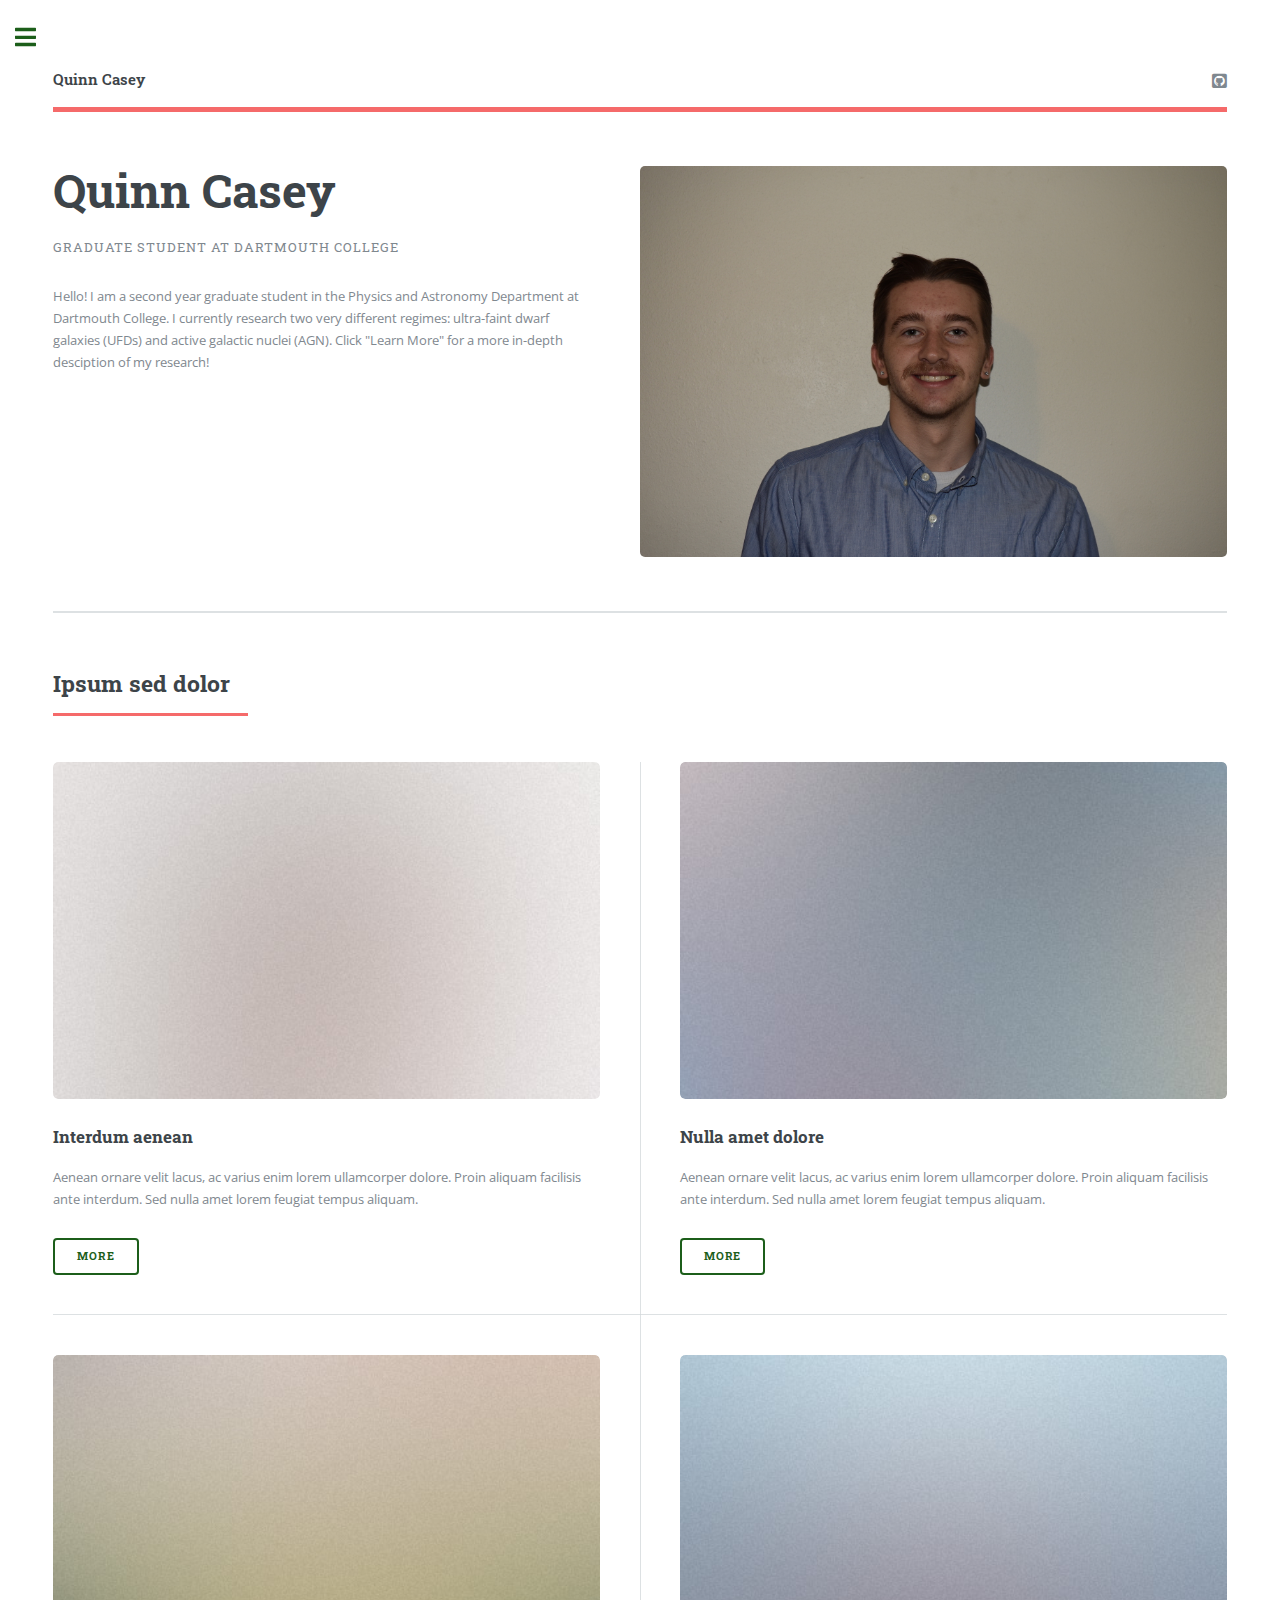
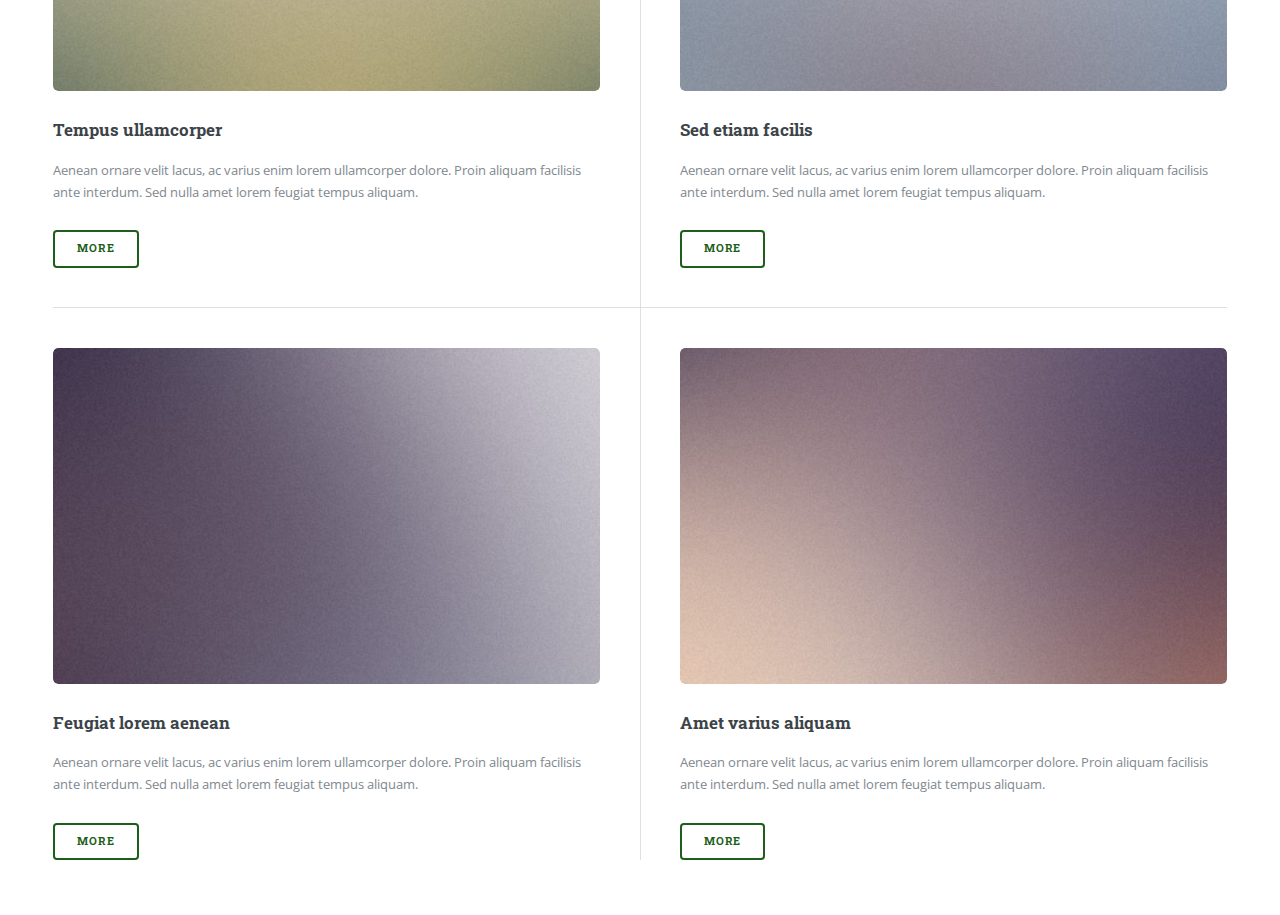
==== commit b92ed3c8: "remove unneccessary stuff" ====
--- a/index.html
+++ b/index.html
@@ -6,7 +6,7 @@
 -->
 <html>
 	<head>
-		<title>Editorial by HTML5 UP</title>
+		<title>Quinn Casey</title>
 		<meta charset="utf-8" />
 		<meta name="viewport" content="width=device-width, initial-scale=1, user-scalable=no" />
 		<link rel="stylesheet" href="assets/css/main.css" />
@@ -37,16 +37,18 @@
 											<p>Graduate Student at Dartmouth College</p>
 										</header>
 										<p>Hello! I am a second year graduate student in the Physics and Astronomy Department at Dartmouth College. I currently research two very different regimes: ultra-faint dwarf galaxies (UFDs) and active galactic nuclei (AGN). Click "Learn More" for a more in-depth desciption of my research!</p>
+										<!--
 										<ul class="actions">
 											<li><a href="#" class="button big">Learn More</a></li>
 										</ul>
+										-->
 									</div>
 									<span class="image object">
 										<img src="images/DSC_0026.JPG" alt="" />
 									</span>
 								</section>
 
-							<!-- Section -->
+							<!-- 
 								<section>
 									<header class="major">
 										<h2>Erat lacinia</h2>
@@ -82,6 +84,7 @@
 										</article>
 									</div>
 								</section>
+							-->
 
 							<!-- Section -->
 								<section>
--- a/assets/css/main.css
+++ b/assets/css/main.css
@@ -1,9 +1,9 @@
 @import url(fontawesome-all.min.css);
 @import url("https://fonts.googleapis.com/css?family=Open+Sans:400,600,400italic,600italic|Roboto+Slab:400,700");
-/*
-	Editorial by HTML5 UP
-	html5up.net | @ajlkn
-	Free for personal and commercial use under the CCA 3.0 license (html5up.net/license)
+/*
+	Editorial by HTML5 UP
+	html5up.net | @ajlkn
+	Free for personal and commercial use under the CCA 3.0 license (html5up.net/license)
 */
 html, body, div, span, applet, object,
 iframe, h1, h2, h3, h4, h5, h6, p, blockquote,
@@ -112,11 +112,11 @@
   -ms-transition: color 0.2s ease-in-out, border-bottom-color 0.2s ease-in-out;
   transition: color 0.2s ease-in-out, border-bottom-color 0.2s ease-in-out;
   border-bottom: dotted 1px;
-  color: #f56a6a;
+  color: #1c5e1a;
   text-decoration: none; }
   a:hover {
-    border-bottom-color: #f56a6a;
-    color: #f56a6a !important; }
+    border-bottom-color: #1c5e1a;
+    color: #1c5e1a !important; }
     a:hover strong {
       color: inherit; }
 
@@ -1056,8 +1056,8 @@
   input[type="url"]:focus,
   select:focus,
   textarea:focus {
-    border-color: #f56a6a;
-    box-shadow: 0 0 0 1px #f56a6a; }
+    border-color: #1c5e1a;
+    box-shadow: 0 0 0 1px #1c5e1a; }
 
 select {
   background-image: url("data:image/svg+xml;charset=utf8,%3Csvg xmlns='http://www.w3.org/2000/svg' width='40' height='40' preserveAspectRatio='none' viewBox='0 0 40 40'%3E%3Cpath d='M9.4,12.3l10.4,10.4l10.4-10.4c0.2-0.2,0.5-0.4,0.9-0.4c0.3,0,0.6,0.1,0.9,0.4l3.3,3.3c0.2,0.2,0.4,0.5,0.4,0.9 c0,0.4-0.1,0.6-0.4,0.9L20.7,31.9c-0.2,0.2-0.5,0.4-0.9,0.4c-0.3,0-0.6-0.1-0.9-0.4L4.3,17.3c-0.2-0.2-0.4-0.5-0.4-0.9 c0-0.4,0.1-0.6,0.4-0.9l3.3-3.3c0.2-0.2,0.5-0.4,0.9-0.4S9.1,12.1,9.4,12.3z' fill='rgba(210, 215, 217, 0.75)' /%3E%3C/svg%3E");
@@ -1145,8 +1145,8 @@
     content: '\f00c'; }
   input[type="checkbox"]:focus + label:before,
   input[type="radio"]:focus + label:before {
-    border-color: #f56a6a;
-    box-shadow: 0 0 0 1px #f56a6a; }
+    border-color: #1c5e1a;
+    box-shadow: 0 0 0 1px #1c5e1a; }
 
 input[type="checkbox"] + label:before {
   border-radius: 0.375em; }
@@ -1376,7 +1376,7 @@
       font-family: 'Font Awesome 5 Free';
       font-weight: 400; }
     ul.contact li:before {
-      color: #f56a6a;
+      color: #1c5e1a;
       display: inline-block;
       font-size: 1.5em;
       height: 1.125em;
@@ -1421,12 +1421,12 @@
       padding: 0 0.5em;
       text-align: center; }
       ul.pagination li > .page.active {
-        background-color: #f56a6a;
+        background-color: #1c5e1a;
         color: #ffffff !important; }
         ul.pagination li > .page.active:hover {
-          background-color: #f67878; }
+          background-color: #1c5e1a; }
         ul.pagination li > .page.active:active {
-          background-color: #f45c5c; }
+          background-color: #1c5e1a; }
     ul.pagination li:first-child {
       padding-right: 0.75em; }
     ul.pagination li:last-child {
@@ -1495,8 +1495,8 @@
   background-color: transparent;
   border-radius: 0.375em;
   border: 0;
-  box-shadow: inset 0 0 0 2px #f56a6a;
-  color: #f56a6a !important;
+  box-shadow: inset 0 0 0 2px #1c5e1a;
+  color: #1c5e1a !important;
   cursor: pointer;
   display: inline-block;
   font-family: "Roboto Slab", serif;
@@ -1553,7 +1553,7 @@
   input[type="button"].primary,
   button.primary,
   .button.primary {
-    background-color: #f56a6a;
+    background-color: #1c5e1a;
     box-shadow: none;
     color: #ffffff !important; }
     input[type="submit"].primary:hover,
@@ -1561,13 +1561,13 @@
     input[type="button"].primary:hover,
     button.primary:hover,
     .button.primary:hover {
-      background-color: #f67878; }
+      background-color: #1c5e1a; }
     input[type="submit"].primary:active,
     input[type="reset"].primary:active,
     input[type="button"].primary:active,
     button.primary:active,
     .button.primary:active {
-      background-color: #f45c5c; }
+      background-color: #1c5e1a; }
   input[type="submit"].disabled, input[type="submit"]:disabled,
   input[type="reset"].disabled,
   input[type="reset"]:disabled,
@@ -1642,7 +1642,7 @@
       text-align: center;
       width: 10em; }
       .features article .icon:before {
-        color: #f56a6a;
+        color: #1c5e1a;
         font-size: 2.75rem;
         position: relative;
         top: 0.05em; }
@@ -2214,7 +2214,7 @@
     font-size: 0.9em;
     padding: 0.625em 0; }
     #menu ul a:hover, #menu ul span:hover {
-      color: #f56a6a; }
+      color: #1c5e1a; }
     #menu ul a.opener, #menu ul span.opener {
       -moz-transition: color 0.2s ease-in-out;
       -webkit-transition: color 0.2s ease-in-out;
@@ -2244,7 +2244,7 @@
         position: absolute;
         right: 0; }
       #menu ul a.opener:hover:before, #menu ul span.opener:hover:before {
-        color: #f56a6a; }
+        color: #1c5e1a; }
       #menu ul a.opener.active + ul, #menu ul span.opener.active + ul {
         display: block; }
       #menu ul a.opener.active:before, #menu ul span.opener.active:before {
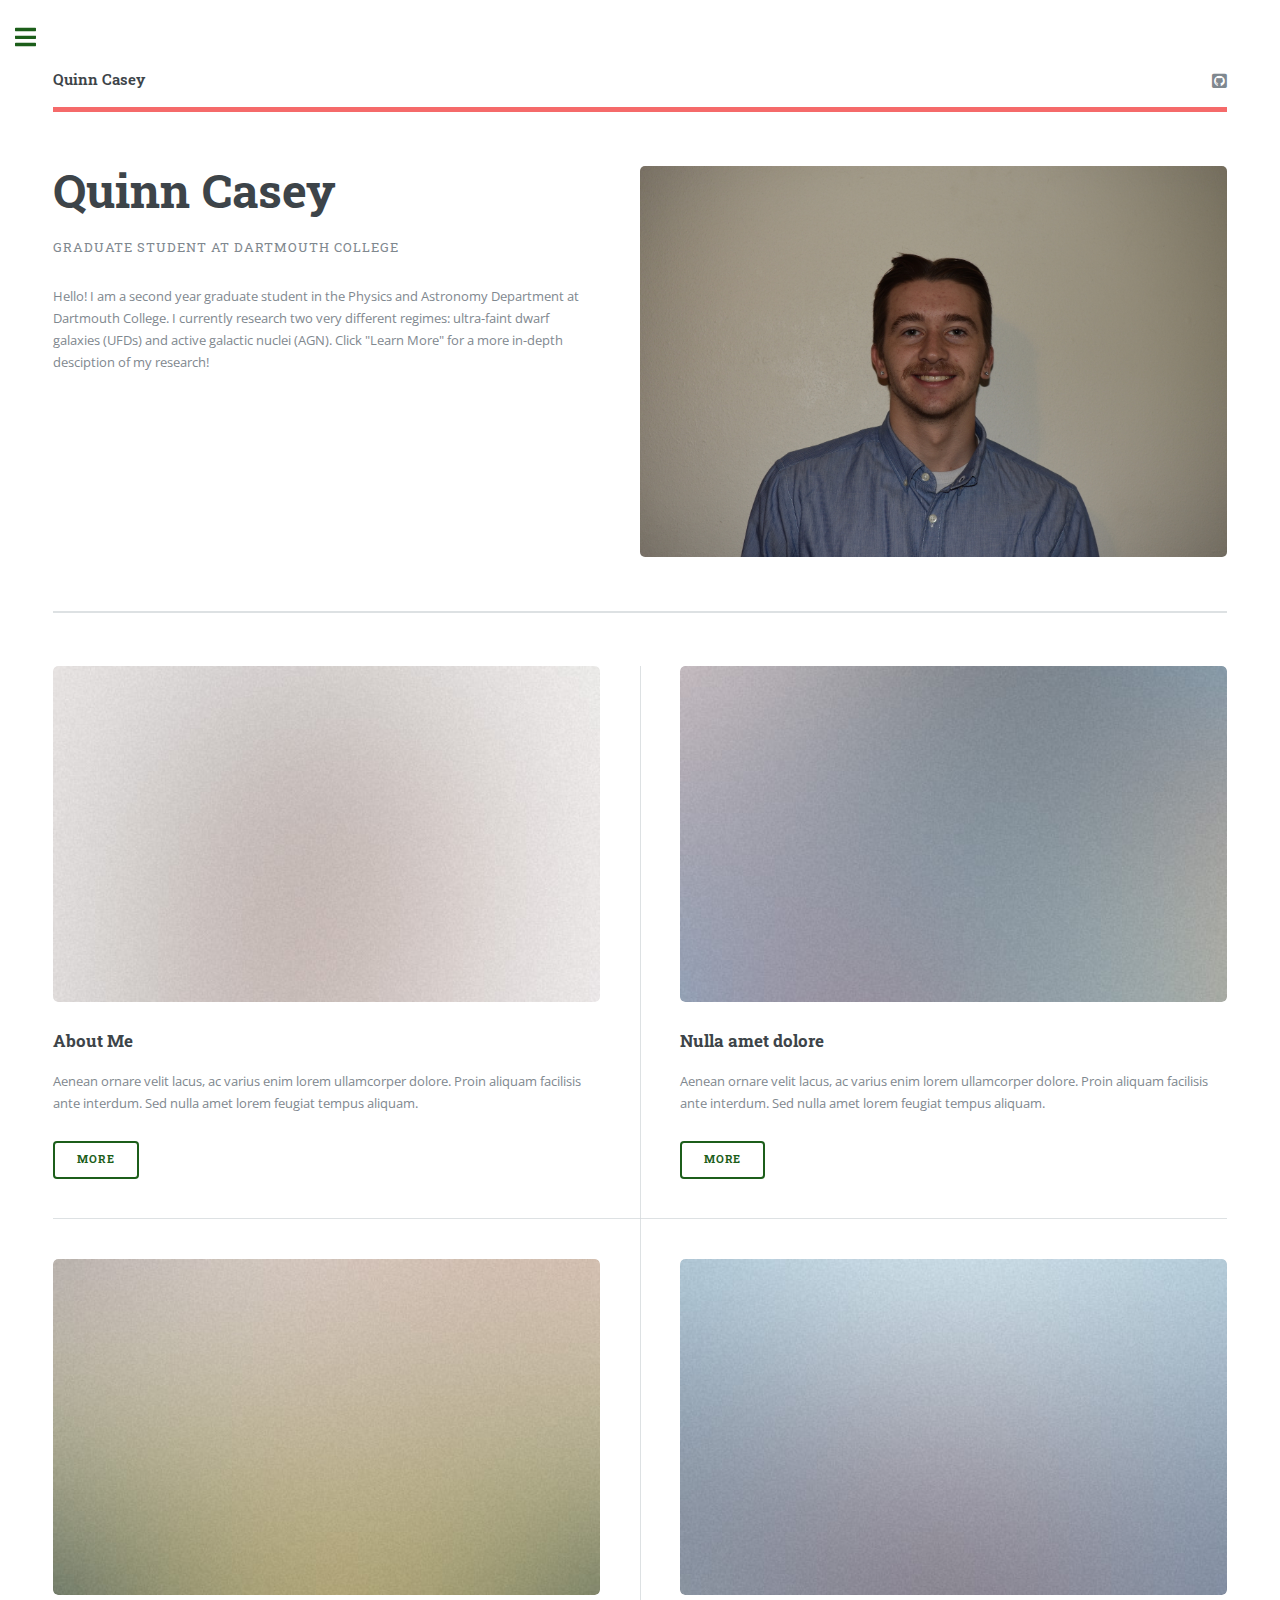
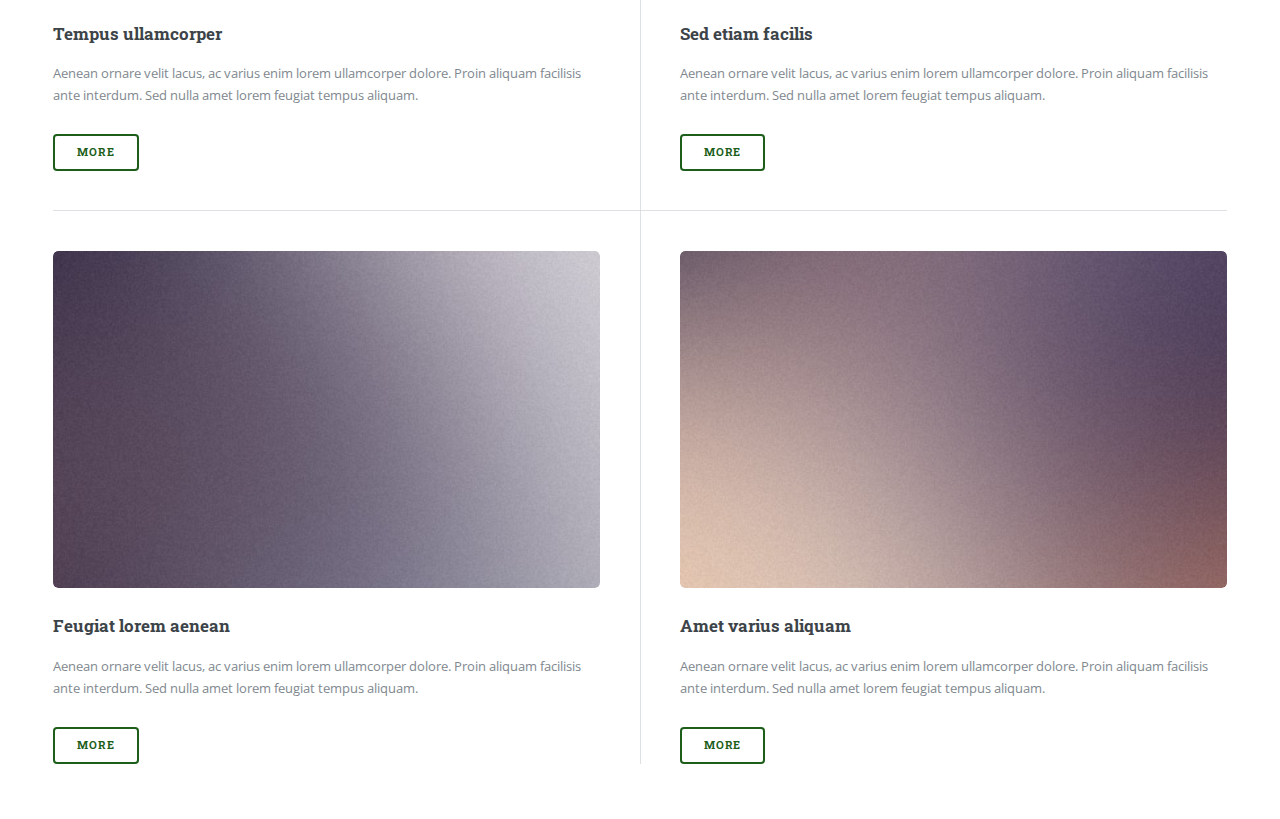
==== commit f4f15f4b: "change generic to about me" ====
--- a/index.html
+++ b/index.html
@@ -88,16 +88,18 @@
 
 							<!-- Section -->
 								<section>
+									<!--
 									<header class="major">
 										<h2>Ipsum sed dolor</h2>
 									</header>
+									-->
 									<div class="posts">
 										<article>
 											<a href="#" class="image"><img src="images/pic01.jpg" alt="" /></a>
-											<h3>Interdum aenean</h3>
-											<p>Aenean ornare velit lacus, ac varius enim lorem ullamcorper dolore. Proin aliquam facilisis ante interdum. Sed nulla amet lorem feugiat tempus aliquam.</p>
-											<ul class="actions">
-												<li><a href="#" class="button">More</a></li>
+											<h3>About Me</h3>
+											<p>Aenean ornare velit lacus, ac varius enim lorem ullamcorper dolore. Proin aliquam facilisis ante interdum. Sed nulla amet lorem feugiat tempus aliquam.</p>
+											<ul class="actions">
+												<li><a href="aboutme.html" class="button">More</a></li>
 											</ul>
 										</article>
 										<article>
@@ -164,7 +166,7 @@
 									</header>
 									<ul>
 										<li><a href="index.html">Homepage</a></li>
-										<li><a href="generic.html">Generic</a></li>
+										<li><a href="aboutme.html">About Me</a></li>
 										<li><a href="elements.html">Elements</a></li>
 										<li>
 											<span class="opener">Submenu</span>
--- a/assets/css/main.css
+++ b/assets/css/main.css
@@ -1515,13 +1515,13 @@
   input[type="button"]:hover,
   button:hover,
   .button:hover {
-    background-color: rgba(245, 106, 106, 0.05); }
+    background-color: #1c5e1a; }
   input[type="submit"]:active,
   input[type="reset"]:active,
   input[type="button"]:active,
   button:active,
   .button:active {
-    background-color: rgba(245, 106, 106, 0.15); }
+    background-color: #1c5e1a; }
   input[type="submit"].icon:before,
   input[type="reset"].icon:before,
   input[type="button"].icon:before,
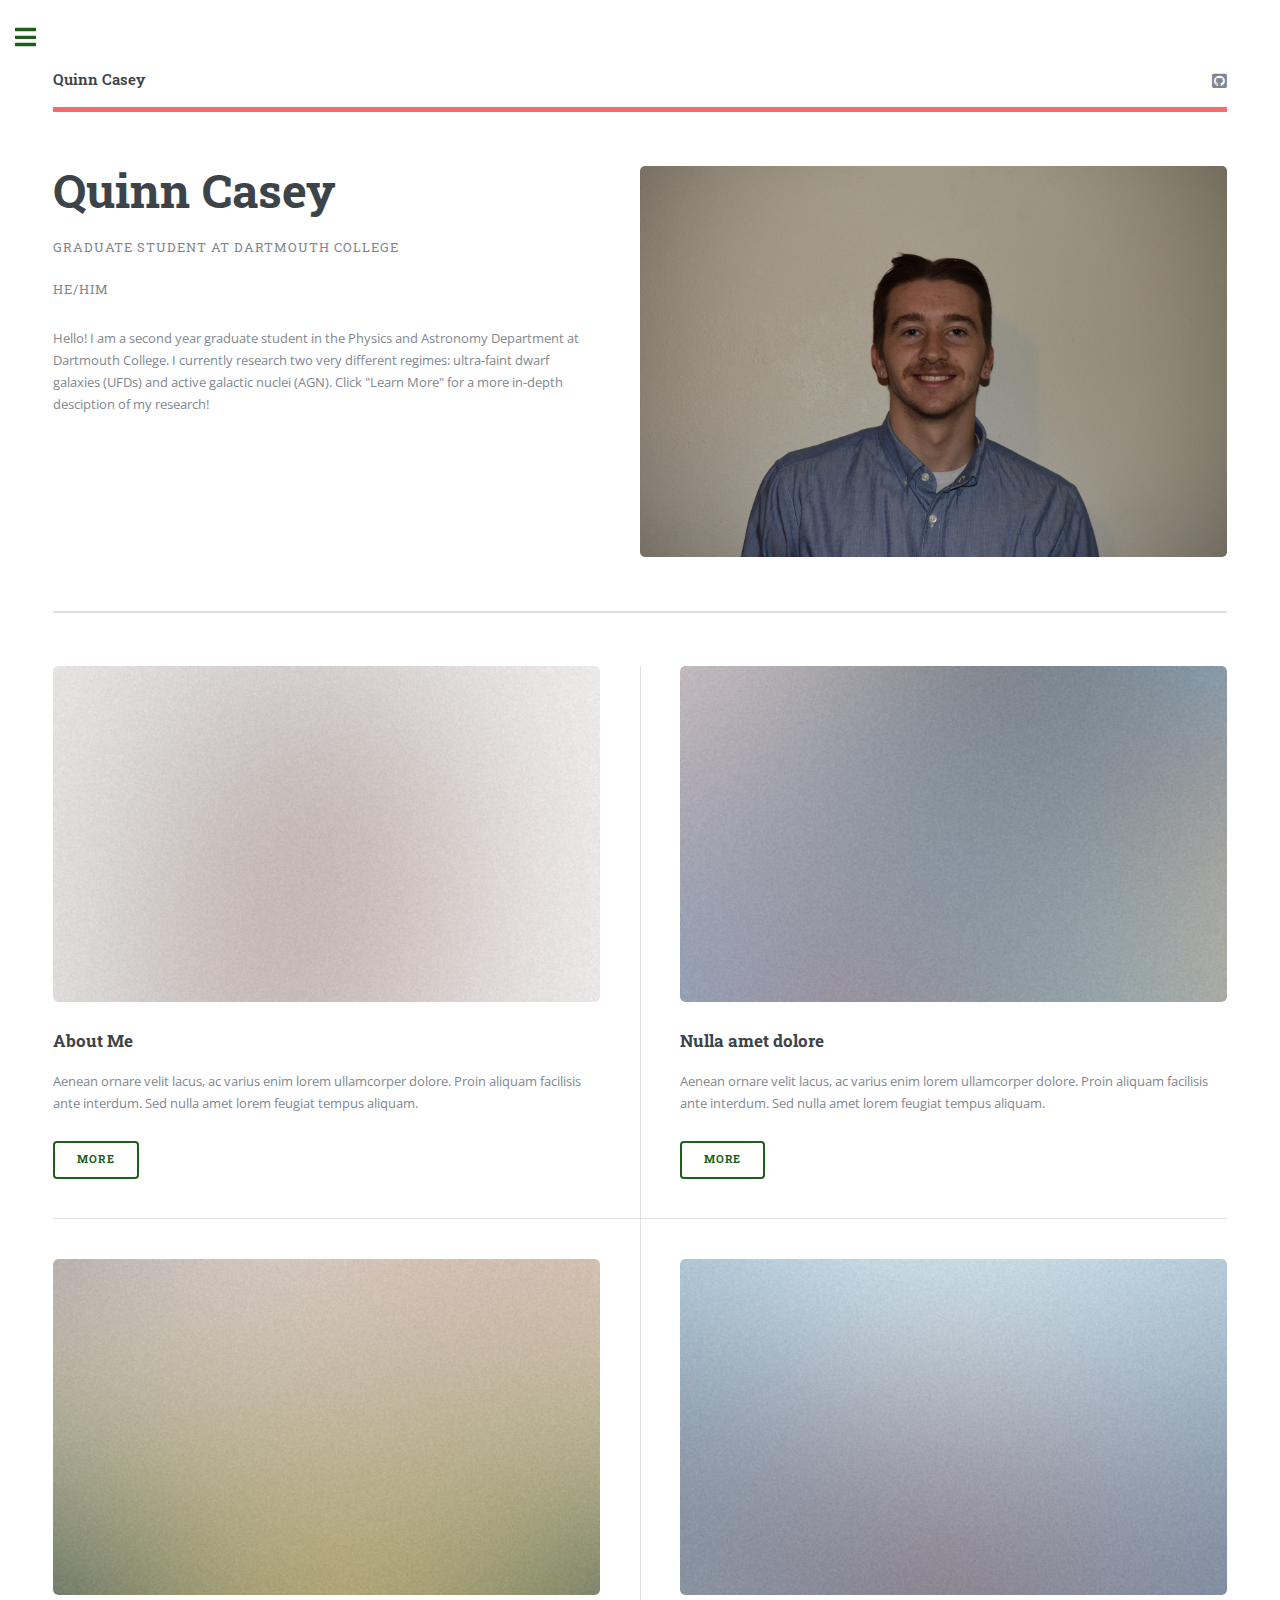
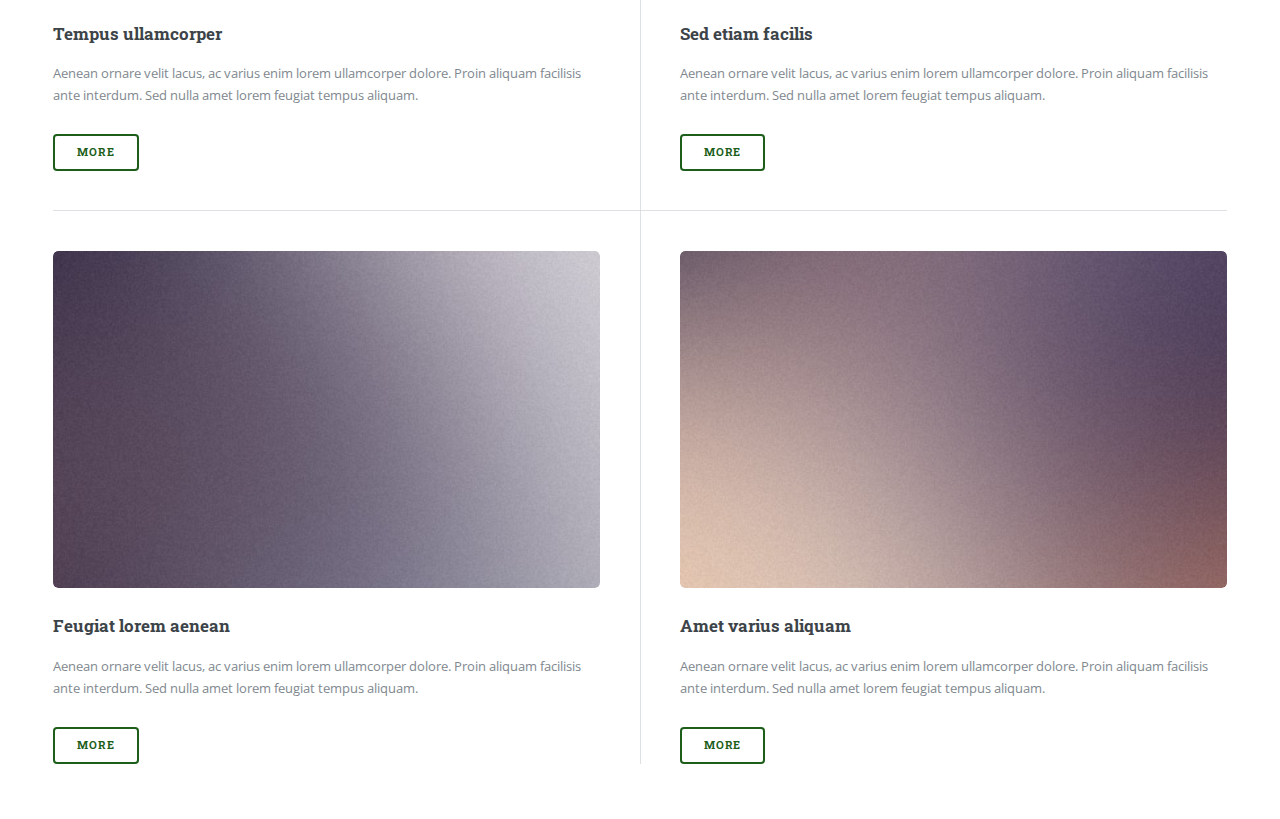
==== commit e95f48c6: "menu2" ====
--- a/index.html
+++ b/index.html
@@ -35,6 +35,7 @@
 											<h1>Quinn Casey<br />
 											</h1>
 											<p>Graduate Student at Dartmouth College</p>
+											<p>He/Him</p>
 										</header>
 										<p>Hello! I am a second year graduate student in the Physics and Astronomy Department at Dartmouth College. I currently research two very different regimes: ultra-faint dwarf galaxies (UFDs) and active galactic nuclei (AGN). Click "Learn More" for a more in-depth desciption of my research!</p>
 										<!--
@@ -152,13 +153,6 @@
 					<div id="sidebar">
 						<div class="inner">
 
-							<!-- Search -->
-								<section id="search" class="alt">
-									<form method="post" action="#">
-										<input type="text" name="query" id="query" placeholder="Search" />
-									</form>
-								</section>
-
 							<!-- Menu -->
 								<nav id="menu">
 									<header class="major">
@@ -167,74 +161,25 @@
 									<ul>
 										<li><a href="index.html">Homepage</a></li>
 										<li><a href="aboutme.html">About Me</a></li>
-										<li><a href="elements.html">Elements</a></li>
-										<li>
-											<span class="opener">Submenu</span>
-											<ul>
-												<li><a href="#">Lorem Dolor</a></li>
-												<li><a href="#">Ipsum Adipiscing</a></li>
-												<li><a href="#">Tempus Magna</a></li>
-												<li><a href="#">Feugiat Veroeros</a></li>
-											</ul>
-										</li>
-										<li><a href="#">Etiam Dolore</a></li>
-										<li><a href="#">Adipiscing</a></li>
-										<li>
-											<span class="opener">Another Submenu</span>
-											<ul>
-												<li><a href="#">Lorem Dolor</a></li>
-												<li><a href="#">Ipsum Adipiscing</a></li>
-												<li><a href="#">Tempus Magna</a></li>
-												<li><a href="#">Feugiat Veroeros</a></li>
-											</ul>
-										</li>
-										<li><a href="#">Maximus Erat</a></li>
-										<li><a href="#">Sapien Mauris</a></li>
-										<li><a href="#">Amet Lacinia</a></li>
+										<li><a href="elements.html">Science</a></li>
+										
 									</ul>
 								</nav>
 
 							<!-- Section -->
 								<section>
 									<header class="major">
-										<h2>Ante interdum</h2>
+										<h2>Contact</h2>
 									</header>
-									<div class="mini-posts">
-										<article>
-											<a href="#" class="image"><img src="images/pic07.jpg" alt="" /></a>
-											<p>Aenean ornare velit lacus, ac varius enim lorem ullamcorper dolore aliquam.</p>
-										</article>
-										<article>
-											<a href="#" class="image"><img src="images/pic08.jpg" alt="" /></a>
-											<p>Aenean ornare velit lacus, ac varius enim lorem ullamcorper dolore aliquam.</p>
-										</article>
-										<article>
-											<a href="#" class="image"><img src="images/pic09.jpg" alt="" /></a>
-											<p>Aenean ornare velit lacus, ac varius enim lorem ullamcorper dolore aliquam.</p>
-										</article>
-									</div>
-									<ul class="actions">
-										<li><a href="#" class="button">More</a></li>
-									</ul>
-								</section>
-
-							<!-- Section -->
-								<section>
-									<header class="major">
-										<h2>Get in touch</h2>
-									</header>
-									<p>Sed varius enim lorem ullamcorper dolore aliquam aenean ornare velit lacus, ac varius enim lorem ullamcorper dolore. Proin sed aliquam facilisis ante interdum. Sed nulla amet lorem feugiat tempus aliquam.</p>
+									<p>Please reach out if you'd like to collaborate!</p>
 									<ul class="contact">
-										<li class="icon solid fa-envelope"><a href="#">information@untitled.tld</a></li>
-										<li class="icon solid fa-phone">(000) 000-0000</li>
-										<li class="icon solid fa-home">1234 Somewhere Road #8254<br />
-										Nashville, TN 00000-0000</li>
+										<li class="icon solid fa-envelope"><a href="#">quinn.o.casey.gr@dartmouth.edu</a></li>
 									</ul>
 								</section>
 
 							<!-- Footer -->
 								<footer id="footer">
-									<p class="copyright">&copy; Untitled. All rights reserved. Demo Images: <a href="https://unsplash.com">Unsplash</a>. Design: <a href="https://html5up.net">HTML5 UP</a>.</p>
+									<p class="copyright">&copy; Quinn Casey. Design: <a href="https://html5up.net">HTML5 UP</a>.</p>
 								</footer>
 
 						</div>
